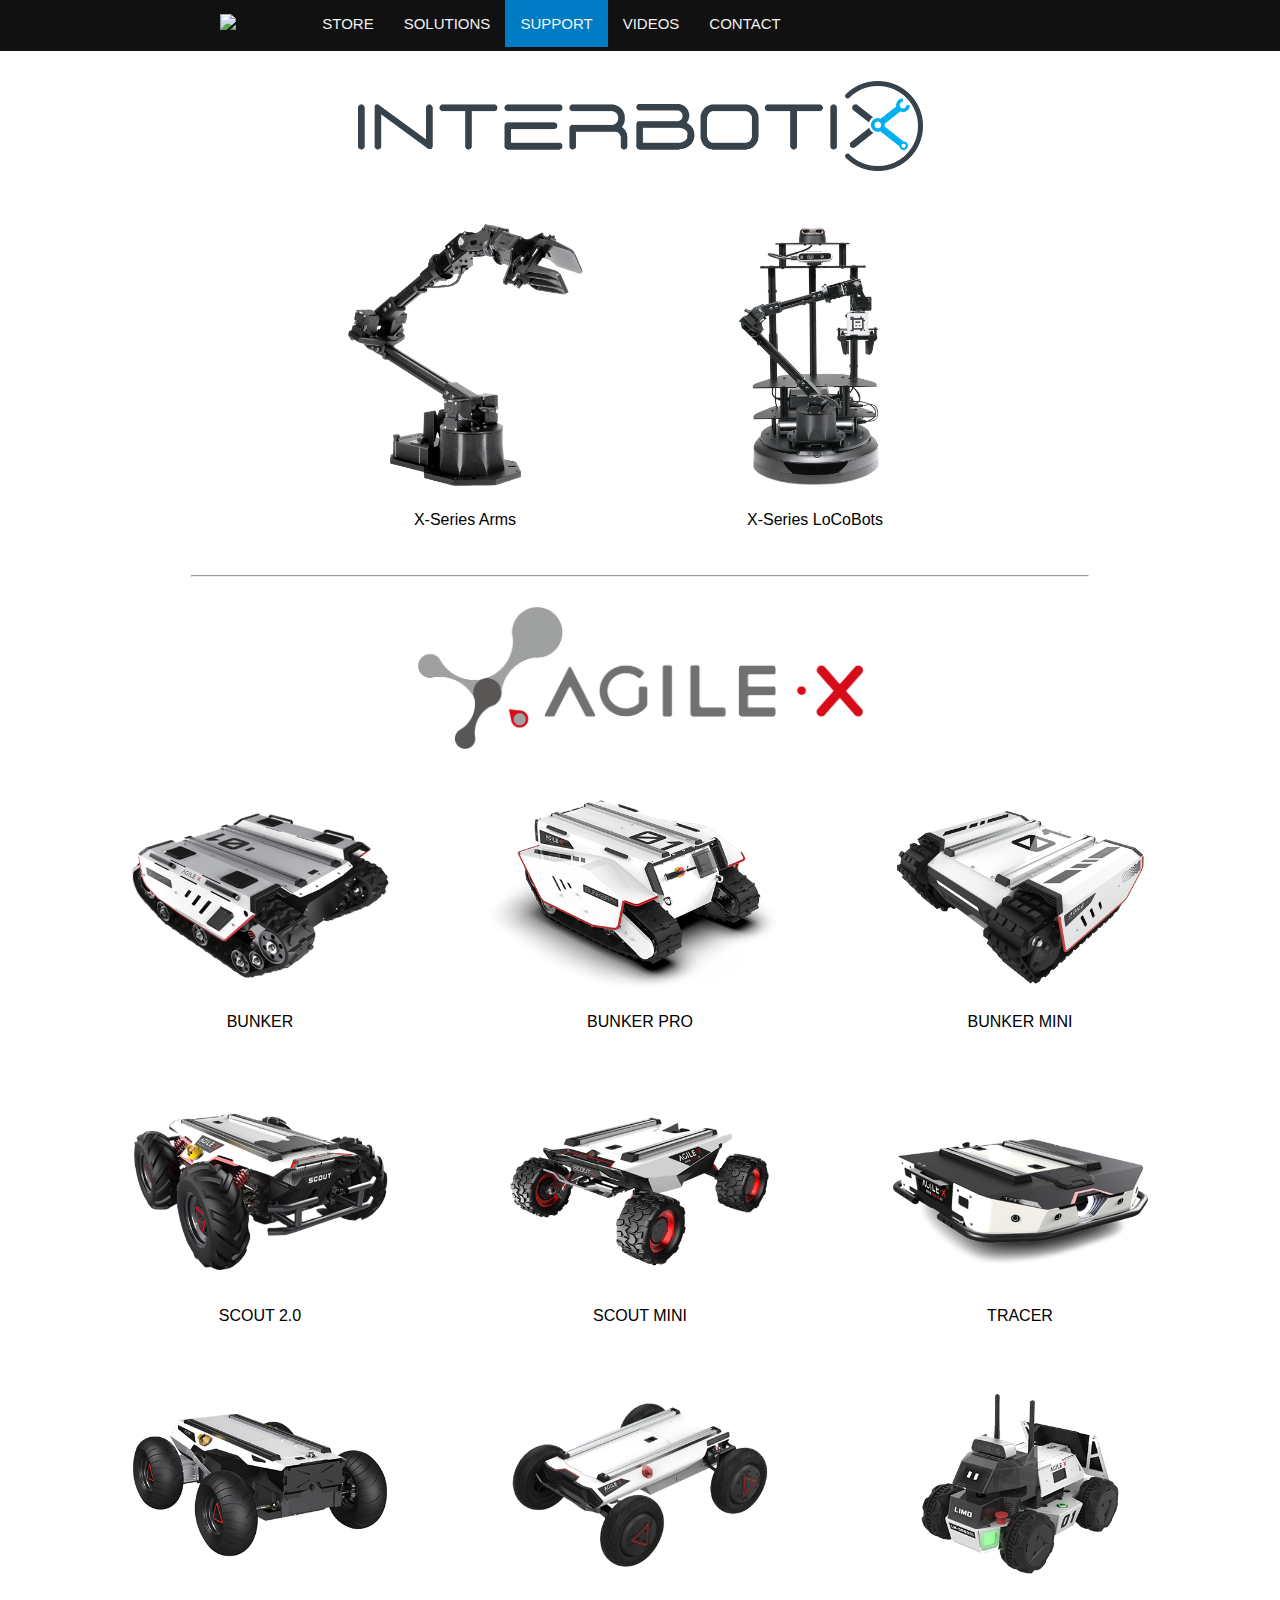
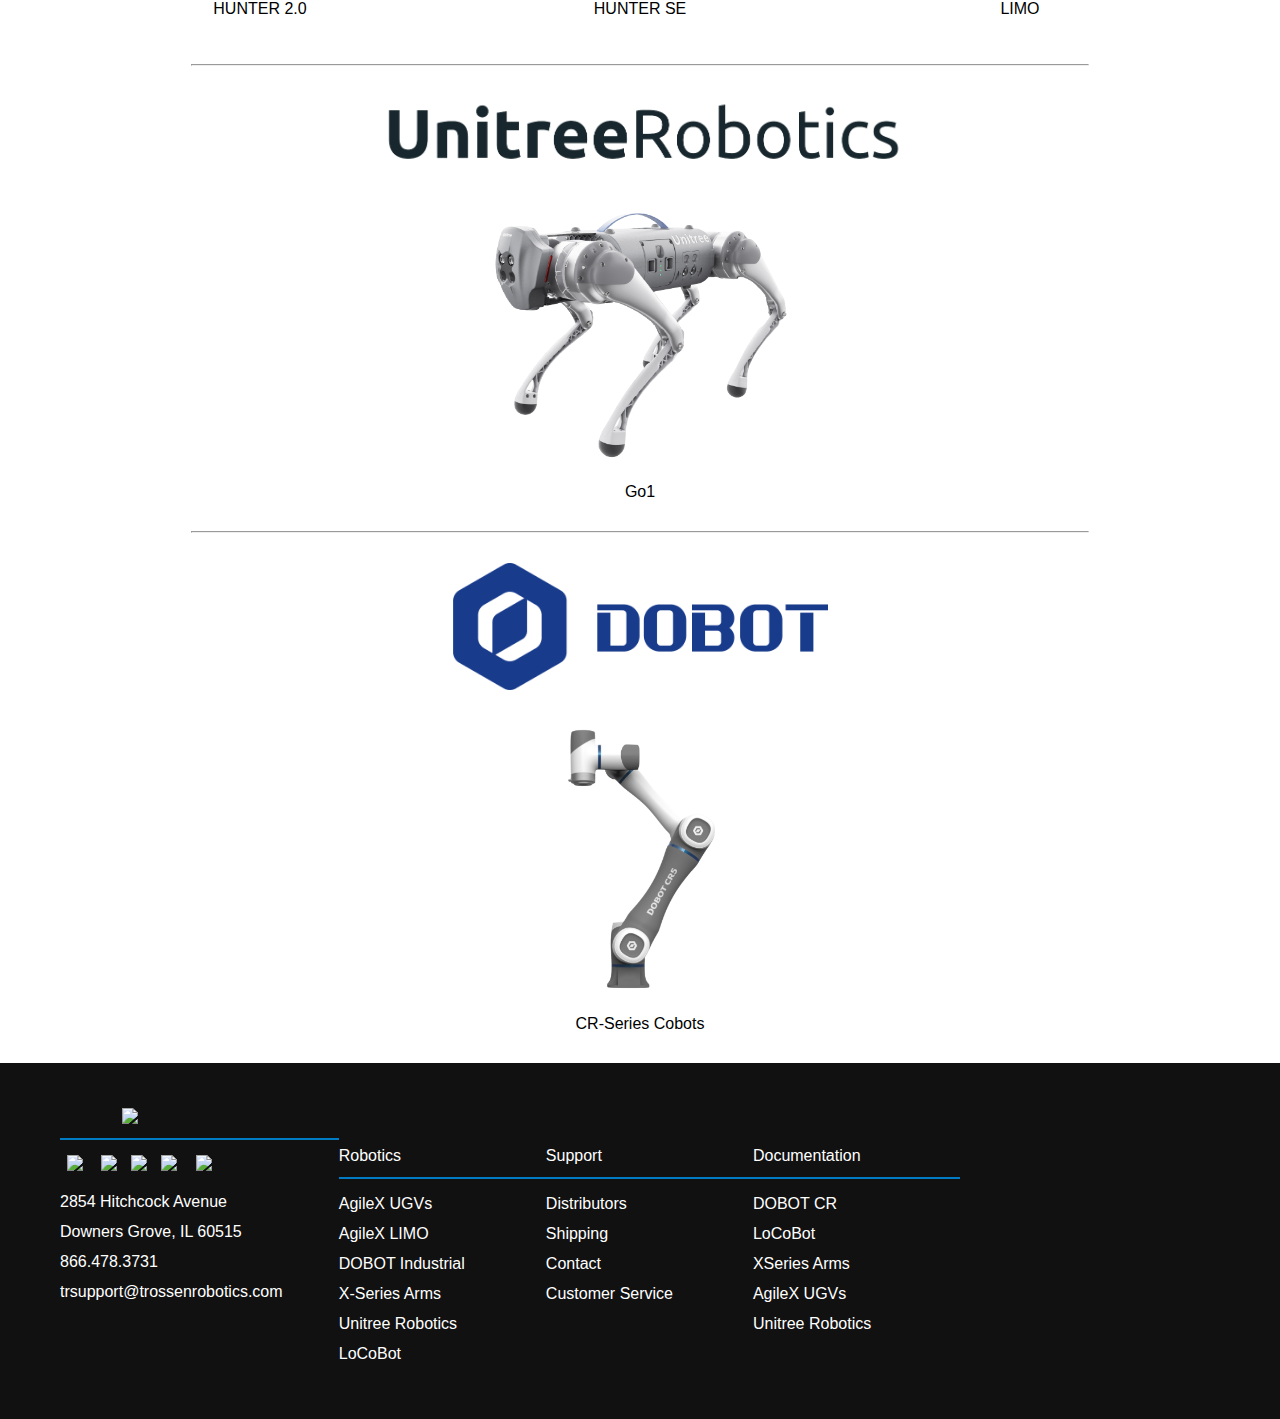
==== docs/index.html @ b8567515 "Fix missing agx platform images" ====
<!DOCTYPE html>
<html class="writer-html5" lang="en">

<head>
    <meta charset="utf-8" />
    <meta name="viewport" content="width=device-width, initial-scale=1.0" />
    <title>Trossen Robotics Documentation</title>
    <link rel="stylesheet" href="_static/tr_style.css" type="text/css" />
    <link rel="shortcut icon" href="_static/favicon.ico"/>
</head>

<body>
    <!--SUPPORT PAGE-->
    <div class="container">

        <!--Navigation-->
        <nav id="navbar" data-spy="affix">
            <div class="nav-flex">
                <a href="https://www.trossenrobotics.com" style="background-color: transparent;">
                    <img src="https://www.trossenrobotics.com/Shared/Logo/new_logo-footer-box1.png" id="logo-img-toggle"
                        class="nav-logo-img" data-image="0">
                </a>
                <a class="filler1"></a>
                <a class="filler2"></a>
                <ul id="mynavbar" class="navbar">
                    <a href="https://www.trossenrobotics.com" class="test-hide" style="background-color: transparent;">
                        <img src="https://www.trossenrobotics.com/Shared/Logo/new_logo-footer-box1.png"
                            id="logo-img-toggle" class="nav-logo-img2" data-image="0">
                    </a>

                    <ul class="dropdown">
                        <button onclick="btn_store(); btn_solution_close()" class="dropbtn">
                            <a>STORE</a>
                        </button>
                        <li id="myDropdown-s" class="dropdown-content">
                            <a href="https://www.trossenrobotics.com/robotic-arms/ros-research-arms.aspx">Arms - ROS Research Arms</a>
                            <a href="https://www.trossenrobotics.com/robotic-arms/industrial-cobot.aspx">Arms - Industrial & Cobot Arms</a>
                            <a href="https://www.trossenrobotics.com/robotic-arms/cobot-end-effectors.aspx">Arms - Industrial End-Effectors</a>
                            <a href="https://www.trossenrobotics.com/ros-rovers-turtlebot.aspx">UGVs / Rovers</a>
                            <a href="https://www.trossenrobotics.com/Quadruped-Robot-Hexapod-Robot-Kits.aspx">Quadrupeds</a>
                            <a href="https://www.trossenrobotics.com/c/robot-turrets.aspx">Pan & Tilt</a>
                            <a href="https://www.trossenrobotics.com/robot-servos">Servos</a>
                            <a href="https://www.trossenrobotics.com/robot-parts.aspx">Accessories</a>
                        </li>
                    </ul>

                    <ul class="dropdown">
                        <button onclick="btn_solution(); btn_store_close()" class="dropbtn">
                            <a>SOLUTIONS</a>
                        </button>
                        <li id="myDropdown-s2" class="dropdown-content">
                            <a href="https://www.trossenrobotics.com/xseries-arms-overview">ROS Robot Arms</a>
                            <a href="https://www.trossenrobotics.com/AgileX-Overview">Outdoor UGVs</a>
                            <a href="https://www.trossenrobotics.com/locobot-overview.aspx">ROS Mobile Manipulator / Rover</a>
                            <a href="https://www.trossenrobotics.com/limo-overview.aspx">Indoor Autonomous Driving</a>
                            <a href="https://www.trossenrobotics.com/Dobot-CR-Overview">Industrial Cobot Arms</a>
                            <a href="https://www.trossenrobotics.com/unitree-overview">Quadrupeds</a>
                        </li>
                    </ul>

                    <a href="https://docs.trossenrobotics.com/" class="active">SUPPORT</a>
                    <a href="https://www.trossenrobotics.com/videos-overview.aspx">VIDEOS</a>
                    <a href="https://www.trossenrobotics.com/contact.aspx">CONTACT</a>
                    <a href="javascript:void(0);" class="icon" onclick="collapse(); collapse_store(); collapse_solutions()">&#9776;</a>
                </ul>
                <a class="filler3"></a>
            </div>
        </nav>

        <!--Interbotix-->
        <div class="interbotix">
            <div class="interbotix-box1">
                <figure class="interbotix">
                    <a href="#interbotix-platforms">
                        <img src="_static/_images/interbotix.png" class="interbotix-logo-img" id="interbotix-platforms">
                    </a>
                </figure>
            </div>

            <div class="interbotix-box2">
                <figure>
                    <a href="https://docs.trossenrobotics.com/interbotix_xsarms_docs/" class="docs-link"
                        target="_blank">
                        <img src="_static/_images/interbotix_xsarms.png" class="interbotix-link-img"
                            alt="Link to Interbotix X-Series Arms documentation">
                    </a>

                    <p>X-Series Arms</p>
                </figure>

                <figure>
                    <a href="https://docs.trossenrobotics.com/interbotix_xslocobots_docs" class="docs-link"
                        target="_blank">
                        <img src="_static/_images/interbotix_xslocobots.png" class="interbotix-link-img"
                            alt="Link to Interbotix X-Series LoCoBots documentation">
                    </a>

                    <p>X-Series LoCoBots</p>
                </figure>
            </div>
        </div>

        <hr>

        <!--AgileX-->
        <div class="agilex">
            <div class="agilex-box1">
                <figure class="agilex">
                    <a href="#agilex-platforms">
                        <img src="_static/_images/agilex.png" class="agilex-logo-img" id="agilex-platforms">
                    </a>
                </figure>
            </div>

            <div class="agilex-box2">
                <figure>
                    <a href="https://docs.trossenrobotics.com/agilex_bunker_docs" class="docs-link" target="_blank">
                        <img src="_static/_images/agilex_bunker.png"
                            class="agilex-link-img" alt="Link to AgileX BUNKER documentation">
                    </a>

                    <p>BUNKER</p>
                </figure>

                <figure>
                    <a href="https://docs.trossenrobotics.com/agilex_bunker_pro_docs" class="docs-link" target="_blank">
                        <img src="_static/_images/agilex_bunker_pro.png"
                            class="agilex-link-img" alt="Link to AgileX BUNKER PRO documentation">
                    </a>

                    <p>BUNKER PRO</p>
                </figure>

                <figure>
                    <a href="https://docs.trossenrobotics.com/agilex_bunker_mini_docs" class="docs-link"
                        target="_blank">
                        <img src="_static/_images/agilex_bunker_mini.png"
                            class="agilex-link-img" alt="Link to AgileX BUNKER MINI documentation">
                    </a>

                    <p>BUNKER MINI</p>
                </figure>
            </div>

            <div class="agilex-box3">
                <figure id="tablet-edit3">
                    <a href="https://docs.trossenrobotics.com/agilex_scout_20_docs" class="docs-link" target="_blank">
                        <img src="_static/_images/agilex_scout_20.png"
                            class="agilex-link-img" alt="AgileX SCOUT 2.0">
                    </a>

                    <p>SCOUT 2.0</p>
                </figure>

                <figure>
                    <a href="https://docs.trossenrobotics.com/agilex_scout_mini_docs" class="docs-link" target="_blank">
                        <img src="_static/_images/agilex_scout_mini.png"
                            class="agilex-link-img" alt="Link to AgileX SCOUT MINI documentation">
                    </a>

                    <p>SCOUT MINI</p>
                </figure>

                <figure>
                    <a href="https://docs.trossenrobotics.com/agilex_tracer_docs" class="docs-link" target="_blank">
                        <img src="_static/_images/agilex_tracer.png"
                            class="agilex-link-img" alt="Link to AgileX TRACER documentation">
                    </a>

                    <p>TRACER</p>
                </figure>
            </div>

            <div class="agilex-box4">
                <figure>
                    <a href="https://docs.trossenrobotics.com/agilex_hunter_20_docs" class="docs-link" target="_blank">
                        <img src="_static/_images/agilex_hunter_20.png"
                            class="agilex-link-img" alt="AgileX HUNTER 2.0">
                    </a>

                    <p>HUNTER 2.0</p>
                </figure>

                <figure>
                    <a href="https://docs.trossenrobotics.com/agilex_hunter_se_docs" class="docs-link" target="_blank">
                        <img src="_static/_images/agilex_hunter_se.png"
                            class="agilex-link-img" alt="Link to AgileX HUNTER SE documentation">
                    </a>

                    <p>HUNTER SE</p>
                </figure>

                <figure id="tablet-edits7">
                    <a href="https://docs.trossenrobotics.com/agilex_limo_docs" class="docs-link" target="_blank">
                        <img src="_static/_images/agilex_limo.png"
                            class="agilex-link-img" alt="Link to AgileX LIMO documentation">
                    </a>

                    <p>LIMO</p>
                </figure>
            </div>

            <!--Tablet - Mobile-->
            <div class="tablet-box2">
                <figure>
                    <a href="https://docs.trossenrobotics.com/agilex_bunker_docs" class="docs-link" target="_blank">
                        <img src="_static/_images/agilex_bunker.png"
                            class="agilex-link-img" alt="Link to AgileX BUNKER documentation">
                    </a>

                    <p>BUNKER</p>
                </figure>

                <figure>
                    <a href="https://docs.trossenrobotics.com/agilex_bunker_pro_docs" class="docs-link" target="_blank">
                        <img src="_static/_images/agilex_bunker_pro.png"
                            class="agilex-link-img" alt="Link to AgileX BUNKER PRO documentation">
                    </a>

                    <p>BUNKER PRO</p>
                </figure>
            </div>

            <div class="tablet-box3">
                <figure>
                    <a href="https://docs.trossenrobotics.com/agilex_bunker_mini_docs" class="docs-link"
                        target="_blank">
                        <img src="_static/_images/agilex_bunker_mini.png"
                            class="agilex-link-img" alt="Link to AgileX BUNKER MINI documentation">
                    </a>

                    <p>BUNKER MINI</p>
                </figure>

                <figure id="tablet-edit3">
                    <a href="https://docs.trossenrobotics.com/agilex_scout_20_docs" class="docs-link" target="_blank">
                        <img src="_static/_images/agilex_scout_20.png"
                            class="agilex-link-img" alt="AgileX SCOUT 2.0">
                    </a>

                    <p>SCOUT 2.0</p>
                </figure>
            </div>

            <div class="tablet-box4">
                <figure>
                    <a href="https://docs.trossenrobotics.com/agilex_scout_mini_docs" class="docs-link" target="_blank">
                        <img src="_static/_images/agilex_scout_mini.png"
                            class="agilex-link-img" alt="Link to AgileX SCOUT MINI documentation">
                    </a>

                    <p>SCOUT MINI</p>
                </figure>

                <figure>
                    <a href="https://docs.trossenrobotics.com/agilex_tracer_docs" class="docs-link" target="_blank">
                        <img src="_static/_images/agilex_tracer.png"
                            class="agilex-link-img" alt="Link to AgileX TRACER documentation">
                    </a>

                    <p>TRACER</p>
                </figure>
            </div>

            <div class="tablet-box5">
                <figure>
                    <a href="https://docs.trossenrobotics.com/agilex_hunter_20_docs" class="docs-link" target="_blank">
                        <img src="_static/_images/agilex_hunter_20.png"
                            class="agilex-link-img" alt="AgileX HUNTER 2.0">
                    </a>

                    <p>HUNTER 2.0</p>
                </figure>

                <figure>
                    <a href="https://docs.trossenrobotics.com/agilex_hunter_se_docs" class="docs-link" target="_blank">
                        <img src="_static/_images/agilex_hunter_se.png"
                            class="agilex-link-img" alt="Link to AgileX HUNTER SE documentation">
                    </a>

                    <p>HUNTER SE</p>
                </figure>
            </div>

            <div class="tablet-box6">
                <figure id="tablet-edits7">
                    <a href="https://docs.trossenrobotics.com/agilex_limo_docs" class="docs-link" target="_blank">
                        <img src="_static/_images/agilex_limo.png"
                            class="agilex-link-img" alt="Link to AgileX LIMO documentation">
                    </a>

                    <p>LIMO</p>
                </figure>
            </div>
        </div>

        <hr>

        <!--Unitree Robotics-->
        <div class="unitree">
            <div class="unitree-box1">
                <figure class="unitree">
                    <a href="#unitree-platforms">
                        <img src="_static/_images/unitree.png" class="unitree-logo-img" id="unitree-platforms">
                    </a>
                </figure>
            </div>

            <div class="unitree-box2">
                <figure class="unitree-img">
                    <a href="https://docs.trossenrobotics.com/unitree_go1_docs" class="docs-link" target="_blank">
                        <img src="_static/_images/unitree_go1.png" class="unitree-link-img" alt="Unitree Go1">
                    </a>

                    <p>Go1</p>
                </figure>
            </div>
        </div>

        <hr>

        <!--DOBOT-->
        <div class="dobot">
            <div class="dobot-box1">
                <figure class="dobot">
                    <a href="#dobot-platforms">
                        <img src="_static/_images/dobot.png" class="dobot-logo-img" id="dobot-platforms">
                    </a>
                </figure>
            </div>

            <div class="dobot-box2">
                <figure class="dobot-img">
                    <a href="https://docs.trossenrobotics.com/dobot_cr_cobots_docs" class="docs-link" target="_blank">
                        <img src="_static/_images/dobot_cr_cobots.png" class="dobot-link-img"
                            alt="Link to Dobot CR-Series Cobots documentation">
                    </a>

                    <p>CR-Series Cobots</p>
                </figure>

            </div>
        </div>

    </div>

    <!--Footer-->
    <footer>
        <!--Box1-->
        <div class="footer-flex-container">
            <div class="footer-flex-tablet-container1">
                <div class="footer-box1">
                    <figure class="footer-logo-container">
                        <a href="https://www.trossenrobotics.com">
                            <img src="https://www.trossenrobotics.com/Shared/Logo/new_logo-footer-box1.png"
                                class="footer-logo-img" data-image="0" style="width: 100%">
                        </a>
                    </figure>

                    <div class="footer-section1-line"></div>

                    <div class="footer-social-flex">
                        <div style="display: flex;">
                            <figure class="footer-social-icon1">
                                <a href="https://www.linkedin.com/company/trossen-robotics/" target="_blank"
                                    rel="noopener noreferrer">
                                    <img src="https://www.trossenrobotics.com/Shared/Social%20Media%20Icons/linkedin-white.png"
                                        class="footer-social-img1" data-image="0">
                                </a>
                            </figure>

                            <figure class="footer-social2-icon1">
                                <img src="https://www.trossenrobotics.com/Shared/Social%20Media%20Icons/linkedin-blue.png"
                                    class="footer-social-img1-2" data-image="0">
                            </figure>
                        </div>

                        <div style="display: flex;">
                            <figure class="footer-social-icon2">
                                <a href="https://instagram.com/trossenrobotics?utm_medium=copy_link" target="_blank"
                                    rel="noopener noreferrer">
                                    <img src="https://www.trossenrobotics.com/Shared/Social%20Media%20Icons/instagram-white.png"
                                        class="footer-social-img2" data-image="0">
                                </a>
                            </figure>

                            <figure class="footer-social2-icon2">
                                <img src="https://www.trossenrobotics.com/Shared/Social%20Media%20Icons/instagram-blue.png"
                                    class="footer-social-img2-2" data-image="0">
                            </figure>
                        </div>

                        <div style="display: flex;">
                            <figure class="footer-social-icon3">
                                <a href="https://www.facebook.com/Trossen-Robotics-100167362497523/" target="_blank"
                                    rel="noopener noreferrer">
                                    <img src="https://www.trossenrobotics.com/Shared/Social%20Media%20Icons/facebook-white.png"
                                        class="footer-social-img3" data-image="0">
                                </a>
                            </figure>

                            <figure class="footer-social2-icon3">
                                <img src="https://www.trossenrobotics.com/Shared/Social%20Media%20Icons/facebook-blue.png"
                                    class="footer-social-img3-2" data-image="0">
                            </figure>
                        </div>

                        <div style="display: flex;">
                            <figure class="footer-social-icon4">
                                <a href="https://www.youtube.com/c/InterbotixTrossenRobotics" target="_blank"
                                    rel="noopener noreferrer">
                                    <img src="https://www.trossenrobotics.com/Shared/Social%20Media%20Icons/youtube-white.png"
                                        class="footer-social-img4" data-image="0">
                                </a>
                            </figure>

                            <figure class="footer-social2-icon4">
                                <img src="https://www.trossenrobotics.com/Shared/Social%20Media%20Icons/youtube-blue.png"
                                    class="footer-social-img4-2" data-image="0">
                            </figure>
                        </div>

                        <div style="display: flex;">
                            <figure class="footer-social-icon5">
                                <a href="https://github.com/interbotix" target="_blank" rel="noopener noreferrer">
                                    <img src="https://www.trossenrobotics.com/Shared/Social%20Media%20Icons/github-white.png"
                                        class="footer-social-img5" data-image="0">
                                </a>
                            </figure>

                            <figure class="footer-social2-icon5">
                                <img src="https://www.trossenrobotics.com/Shared/Social%20Media%20Icons/github-blue.png"
                                    class="footer-social-img5-2" data-image="0">
                            </figure>
                        </div>
                    </div>

                    <ul id="footer-menu1">
                        <li>
                            <p>2854 Hitchcock Avenue</p>
                        </li>

                        <li>
                            <p>Downers Grove, IL 60515</p>
                        </li>

                        <li style="margin-top: 2px; margin-bottom: 12px;"><a href="tel:866-478-3731"
                                class="footer-tablet-link">866.478.3731</a></li>

                        <li style="margin-bottom: 5px;"><a href="mailto:trsupport@trossenrobotics.com"
                                class="footer-tablet-link">trsupport@trossenrobotics.com</a></li>
                    </ul>
                </div>

                <!--Box2-->
                <div class="footer-box2">
                    <p class="footer-box2-title">Robotics</p>

                    <div class="footer-section2-line"></div>

                    <ul id="footer-menu2">
                        <li><a href="https://www.trossenrobotics.com/AgileX-Overview" class="footer-tablet-link"
                                target="_blank" rel="noopener noreferrer">AgileX UGVs</a></li>

                        <li><a href="https://www.trossenrobotics.com/limo-overview.aspx" class="footer-tablet-link"
                                target="_blank" rel="noopener noreferrer">AgileX LIMO</a></li>

                        <li><a href="https://www.trossenrobotics.com/Dobot-Overview" class="footer-tablet-link"
                                target="_blank" rel="noopener noreferrer">DOBOT Industrial</a></li>

                        <li><a href="https://www.trossenrobotics.com/xseries-arms-overview" class="footer-tablet-link"
                                target="_blank" rel="noopener noreferrer">X-Series Arms</a></li>

                        <li><a href="https://www.trossenrobotics.com/unitree-overview" class="footer-tablet-link"
                                target="_blank" rel="noopener noreferrer">Unitree Robotics</a></li>

                        <li><a href="https://www.trossenrobotics.com/locobot-overview.aspx" class="footer-tablet-link"
                                target="_blank" rel="noopener noreferrer">LoCoBot</a></li>
                    </ul>
                </div>
            </div>

            <!--Box3-->
            <div class="footer-flex-tablet-container2">
                <div class="footer-box3">
                    <p class="footer-box3-title">Support</p>

                    <div class="footer-section3-line"></div>

                    <ul id="footer-menu3">
                        <li><a href="https://www.trossenrobotics.com/interbotix-distributors" class="footer-tablet-link"
                                target="_blank" rel="noopener noreferrer">Distributors</a></li>

                        <li><a href="https://www.trossenrobotics.com/shipping" class="footer-tablet-link"
                                target="_blank" rel="noopener noreferrer">Shipping</a></li>

                        <li><a href="https://www.trossenrobotics.com/contact.aspx" class="footer-tablet-link"
                                target="_blank" rel="noopener noreferrer">Contact</a></li>

                        <li><a href="https://www.trossenrobotics.com/customerservice" class="footer-tablet-link"
                                target="_blank" rel="noopener noreferrer">Customer Service</a></li>
                    </ul>
                </div>

                <!--Box4-->
                <div class="footer-box4">
                    <p class="footer-box4-title">Documentation</p>

                    <div class="footer-section4-line"></div>

                    <ul id="footer-menu4">
                        <li><a href="https://docs.trossenrobotics.com/dobot_cr_cobots_docs/" class="footer-tablet-link"
                                target="_blank" rel="noopener noreferrer">DOBOT CR</a></li>

                        <li><a href="https://docs.trossenrobotics.com/interbotix_xslocobots_docs/"
                                class="footer-tablet-link" target="_blank" rel="noopener noreferrer">LoCoBot</a></li>

                        <li><a href="https://docs.trossenrobotics.com/interbotix_xsarms_docs/"
                                class="footer-tablet-link" target="_blank" rel="noopener noreferrer">XSeries Arms</a>
                        </li>

                        <!--<li><a href="https://www.trossenrobotics.com/customerservice" class="footer-tablet-link" target="_blank" rel="noopener noreferrer">Customer Service</a></li>-->

                        <li><a href="https://docs.trossenrobotics.com/#agilex-platforms" class="footer-tablet-link" target="_blank" rel="noopener noreferrer">AgileX UGVs</a>
                        </li>

                        <!--<li><a href="https://learn.trossenrobotics.com/" class="footer-tablet-link" target="_blank" rel="noopener noreferrer">Legacy Kits</a></li>-->

                        <li><a href="https://docs.trossenrobotics.com/unitree_go1_docs/" class="footer-tablet-link"
                                target="_blank" rel="noopener noreferrer">Unitree Robotics</a>
                        </li>
                    </ul>
                </div>
            </div>
        </div>
    </footer>
</body>

</html>


<!--Navigation Mobile-->
<script>
    // Gives "navbar" the new class of "responsive"
    function collapse() {
        var x = document.getElementById("mynavbar");
        if (x.className === "navbar") {
            x.className += " responsive";
        } else {
            x.className = "navbar";
        }
    }

        // Gives "dropdown-content.show" the new class of "none"
        function collapse_store() {
        var x = document.getElementById("myDropdown-s");
        if (x.className === "dropdown-content.show") {
            x.className += " none";
        } else {
            x.className = "dropdown-content";
        }
    }

        // Gives "dropdown-content.show" the new class of "none"
        function collapse_solutions() {
        var x = document.getElementById("myDropdown-s2");
        if (x.className === "dropdown-content.show") {
            x.className += " none";
        } else {
            x.className = "dropdown-content";
        }
    }

    //Highlight active page
    $(function(){
        $('a').each(function(){
            if ($(this).prop('href') == window.location.href) {
                $(this).addClass('active'); $(this).parents('li').addClass('active');
            }
        });
    });

    // On button click, toggle between hiding and showing the dropdown content
    function btn_store() {
      document.getElementById("myDropdown-s").classList.toggle("show");
    }

    // Gives "myDropdown" the new class of "show"
    function btn_store() {
      var x = document.getElementById("myDropdown-s");
      if (x.className === "dropdown-content") {
        x.className += " show";
      } else {
        x.className = "dropdown-content";
      }
      //Prevents reload on button click
      event.preventDefault();
    }

    // Gives "dropdown-content.show" (already an active class) the new class of "cancel" for solutions
    function btn_solution_close() {
        var x = document.getElementById("myDropdown-s2");
        if (x.className === "dropdown-content.show") {
            x.className += " cancel";
        } else {
            x.className = "dropdown-content";
        }
        //Prevents reload on button click
        event.preventDefault();
    }

    // Close the dropdown menu if the user clicks outside of it
    window.onclick = function(event) {
      if (!event.target.matches('.dropbtn')) {
        var dropdowns = document.getElementsByClassName("dropdown-content");
        var i;
        for (i = 0; i < dropdowns.length; i++) {
          var openDropdown = dropdowns[i];
          if (openDropdown.classList.contains('show')) {
            openDropdown.classList.remove('show');
          }
        }
      }
    }

    // On button click, toggle between hiding and showing the dropdown content
        function btn_solution() {
      document.getElementById("myDropdown-s2").classList.toggle("show");
    }

    // Gives "myDropdown" the new class of "show"
    function btn_solution() {
      var x = document.getElementById("myDropdown-s2");
      if (x.className === "dropdown-content") {
        x.className += " show";
      } else {
        x.className = "dropdown-content";
      }
      //Prevents reload on button click
      event.preventDefault();
    }

    // Gives "dropdown-content.show" (already an active class) the new class of "cancel" for store
    function btn_store_close() {
          var x = document.getElementById("myDropdown-s");
          if (x.className === "dropdown-content.show") {
            x.className += " cancel";
          } else {
            x.className = "dropdown-content";
          }
          //Prevents reload on button click
          event.preventDefault();
        }

    // Close the dropdown menu if the user clicks outside of it
    window.onclick = function(event) {
      if (!event.target.matches('.dropbtn')) {
        var dropdowns = document.getElementsByClassName("dropdown-content");
        var i;
        for (i = 0; i < dropdowns.length; i++) {
          var openDropdown = dropdowns[i];
          if (openDropdown.classList.contains('show')) {
            openDropdown.classList.remove('show');
          }
        }
      }
    }
</script>
---- docs/_static/tr_style.css ----
body {
  margin: 0px;
}

a:visited {
  text-decoration: none;
  color: #2980b9;
}

a {
  text-decoration: none;
  color: #2980b9;
}

/* Gilmer-Regular */
@font-face {
  font-family: 'Gilmer-Regular';
  src: url('gilmer-regular.eot');
  src: url('gilmer-regular.eot?#iefix') format('embedded-opentype'), url('gilmer-regular.woff2') format('woff2'), url('gilmer-regular.woff') format('woff'), url('gilmer-regular.ttf') format('truetype'), url('gilmer-regular.svg#youworkforthem') format('svg');
  font-weight: normal;
  font-style: normal;
}

body,
h1,
h2,
h3,
h4,
h5,
h6,
p,
legend {
  /* font-family: "Gilmer-Regular" !important; */
  font-family: "Helvetica Neue", Helvetica, Arial, sans-serif;
}

/* Secondary Dropdown Menu */
dl, dd {
  margin-top: 0;
  margin-bottom: 0;
  background: #333;
}

dd {
  display: none;
}

/* When I hover on dl, the dd will display */
dl:hover dd {
  display: block;
}

/* Docs table */
div.docs-table {
  text-align: center;
}

div.docs-table table {
  text-align: center;
  width: 100%;
  margin-bottom: 30px;
}

div.docs-table th,
div.docs-table tr {
  padding: 15px;
}

div.docs-table img {
  height: 200px;
  width: auto;
}

div.docs-table p {
  font-weight: 700;
}

div.docs-table img.docs-table-header-img {
  height: 100px;
  width: auto;
  margin-left: auto;
  margin-right: auto;
  margin-bottom: 15px;
}

hr {
  max-width: 70%;
}

/* SUPPORT PAGE */
/* Navigation Menu */
/* Styles Nav */
nav {
  background: #111;
}

/* Sticky Nav */
nav#navbar {
  position: sticky;
  width: 100%;
  top: 0;
}

div.nav-flex {
  display: flex;
  justify-content: center;
}

.navbar a.test-hide {
  display: none;
}

img.nav-logo-img {
  max-width: 138px;
  padding: 14px 16px 13px 16px;
  margin: 0px auto 0px 0px;
}

img.nav-logo-img2 {
  display: none;
  max-width: 138px;
  margin: 0px auto 0px 0px;
}

/* Hides Bullets */
.navbar {
  list-style-type: none;
  padding-left: 0px;
  overflow: hidden;
  margin: 0px;
}

/* Styles Individual "a" Link Within Menu */
/* ISSUE HERE */
.navbar a {
  float: left;
  display: block;
  color: #f2f2f2;
  text-align: center;
  padding: 15px 15px;
  text-decoration: none;
  font-size: 15px;
}

ul#mynavbar {
  margin-top: auto;
  margin-bottom: auto;
}

/* Hides Hamburger Menu */
.navbar .icon {
  display: none;
}

.dropdown {
  float: left;
  overflow: hidden;
  padding-left: 0px;
}

.dropbtn {
  cursor: pointer;
}

/* Button Edits */
.dropdown .dropbtn {
  font-size: 17px;
  border: none;
  outline: none;
  color: white;
  padding: 0px;
  background-color: inherit;
  font-family: inherit;
  margin: 0;
  width: 100%;
}

/* Hides drop down content */
.dropdown-content {
  display: none;
  position: absolute;
  background-color: #f9f9f9;
  min-width: 160px;
  box-shadow: 0px 8px 16px 0px rgba(0, 0, 0, 0.2);
  padding-left: 0px;
  z-index: 1;
}

/* Dropdown with cancel class */
/* This class will activate on button click if current class is applied */
.dropdown-content.cancel {
  display: none;
}

/* Hides menu
.dropdown-content.none {
  display: none;
} */

/* Styles drop down content */
.dropdown-content a {
  float: none;
  background-color: #333;
  padding: 12px 16px;
  text-decoration: none;
  display: block;
  text-align: left;
}

/* Added Hover eff */
.navbar a:hover,
.dropdown:hover .dropbtn {
  color: white;
  background-color: #007cc4;
  transition: all .5s ease-in-out;
}

.dropdown-content a:hover {
  color: white;
  background-color: #007cc4;
}

.active {
  color: white;
  background-color: #007cc4;
}

/*
.sticky {
  position: sticky;
  top: 0;
  width: 100%;
}

.sticky + main {
  padding-top: 60px;
} */

a.filler1 {
  width: 85px;
}

a.filler2 {
  width: 90px;
}

a.filler3 {
  width: 330px;
}

@media screen and (max-width: 1500px) {
  .navbar a {
    font-size: 15px;
  }
}

@media (max-width: 1484px) {
  a.filler1 {
    width: 55px;
  }

  a.filler2 {
    display: none;
  }

  a.filler3 {
    width: 280px;
  }
}

@media screen and (max-width: 1172px) {
  a.filler3 {
    width: 230px;
  }
}

@media screen and (min-width: 981px) {
/* Displays Menu When Hover On ul */
.dropdown:hover .dropdown-content {
  display: block;
}
}

/* Hide menu when it reaches this size */
@media screen and (max-width: 981px) {
  ul#mynavbar {
    width: 100%;
  }

  div.nav-flex {
    display: block;
  }

  .navbar a:not(:first-child),
  .dropdown .dropbtn {
    display: none;
  }

  /* Icon */
  .navbar a.icon {
    font-size: 40px;
    float: right;
    display: block;
    width: 45px;
    height: 45px;
    padding: 0px 8px 10px 8px;
    margin: 14px 15px;
  }

  /* Effects When icon is active */
  .navbar.responsive {
    position: relative;
  }

  .navbar.responsive .icon {
    position: absolute;
    right: 0;
    top: 0;
  }

  .navbar.responsive a {
    float: none;
    display: block;
    text-align: left;
  }

  .navbar.responsive a.icon {
    text-align: center;
  }

  .navbar.responsive .dropdown {
    float: none;
  }

  .dropdown-content.show {
    display: block
  }

  .navbar.responsive .dropdown-content {
    position: relative;
  }

  .navbar.responsive .dropdown .dropbtn {
    display: block;
    width: 100%;
    text-align: left;
  }

  .navbar a.test-hide {
    display: block;
  }

  img.nav-logo-img {
    display: none;
  }

  img.nav-logo-img2 {
    display: block;
  }
}

/* Interbotix */
figure.interbotix {
  margin: 30px;
}

figure {
  text-align: center;
}

img.interbotix-logo-img {
  width: 100%;
  max-width: 565px;
}

div.interbotix-box2 {
  display: flex;
  justify-content: center;
  margin-bottom: 14px;
}

img.interbotix-link-img {
  width: 100%;
  max-width: 270px;
}

/* TABLET */
@media only screen and (max-width: 981px) {
figure {
    margin-left: 30px;
    margin-right: 30px;
  }
}

/* MOBILE  */
@media only screen and (max-width: 500px) {
  img.interbotix-logo-img {
    max-width: 370px;
  }
  }

/* AgileX */
figure.agilex {
  margin: 30px;
}

img.agilex-logo-img {
  width: 100%;
  max-width: 445px;
}

div.agilex-box2 {
  display: flex;
  justify-content: center;
  margin-bottom: 14px;
}

div.agilex-box3 {
  display: flex;
  justify-content: center;
  margin-bottom: 14px;
}

div.agilex-box4 {
  display: flex;
  justify-content: center;
  margin-bottom: 14px;
}

img.agilex-link-img {
  width: 100%;
  max-width: 300px;
}

div.tablet-box2,
div.tablet-box3,
div.tablet-box4,
div.tablet-box5,
div.tablet-box6 {
  display: none;
}

/* TABLET */
@media only screen and (max-width: 981px) {
  div.agilex-box2,
  div.agilex-box3,
  div.agilex-box4 {
    display: none;
  }

  div.tablet-box6 {
    margin-bottom: 14px;
  }

  div.tablet-box2,
  div.tablet-box3,
  div.tablet-box4,
  div.tablet-box5,
  div.tablet-box6 {
    display: flex;
    justify-content: center;
  }
}

/* MOBILE */
@media only screen and (max-width: 500px) {
  figure#tablet-edits7 {
    max-width: 240px;
  }

  img.agilex-logo-img {
    max-width: 340px;
  }
}

/* Unitree Robotics */
figure.unitree {
  margin: 30px;
}

img.unitree-logo-img {
  width: 100%;
  max-width: 565px;
}

div.unitree-box2 {
  margin-bottom: 30px;
}

img.unitree-link-img {
  width: 100%;
  max-width: 300px;
}

/* TABLET */
@media only screen and (max-width: 981px) {
  figure.unitree-img {
    margin: auto;
  }
}

/* MOBILE */
@media only screen and (max-width: 500px) {
  figure.unitree-img {
    max-width: 225px;
  }

  img.unitree-logo-img {
    max-width: 380px;
  }
}

/* DOBOT */
figure.dobot {
  margin: 30px;
}

img.dobot-logo-img {
  width: 100%;
  max-width: 375px;
}

div.dobot-box2 {
  margin-bottom: 30px;
}

img.dobot-link-img {
  width: 100%;
  max-width: 270px;
}

/* TABLET */
@media only screen and (max-width: 981px) {
  figure.dobot-img {
    margin: auto;
  }
}

/* MOBILE */
@media only screen and (max-width: 500px) {
  figure.dobot-img {
    max-width: 230px;
  }

  img.dobot-logo-img {
    max-width: 340px;
  }
}

/* FOOTER */
/* Box1 */
div.footer-flex-container {
  display: flex;
  justify-content: center;
  background: #111;
  padding: 40px 320px 40px 60px;
}

div.footer-box1 {
  width: 350px;
}

img.footer-logo-img {
  max-width: 140px;
  margin: 0px auto 0px 0px;
}

figure.footer-logo-container {
  max-width: 140px;
  margin: 5px auto 0px 0px;
}

div.footer-section1-line {
  height: 2px;
  background: #007cc4;
  margin: 10px 0px 15px 0px;
}

div.footer-social-flex {
  display: flex;
}

figure.footer-social-icon1 {
  width: 30px;
  height: 30px;
  margin: 0px 4px 0px 0px;
  z-index: 2;
}

figure.footer-social-icon1:hover {
  cursor: pointer;
  opacity: 0%;
}

figure.footer-social2-icon1 {
  width: 30px;
  margin: 0px 4px 0px 0px;
  position: absolute;
  z-index: 1;
}

img.footer-social-img1 {
  width: 30px;
}

img.footer-social-img1-2 {
  width: 30px;
}

figure.footer-social-icon2 {
  width: 30px;
  height: 30px;
  margin: 0px 0px 0px 0px;
  z-index: 2;
}

figure.footer-social-icon2:hover {
  cursor: pointer;
  opacity: 0%;
}

figure.footer-social2-icon2 {
  width: 30px;
  margin: 0px 4px 0px 0px;
  position: absolute;
  z-index: 1;
}

img.footer-social-img2 {
  width: 30px;
}

img.footer-social-img2-2 {
  width: 30px;
}

figure.footer-social-icon3 {
  width: 30px;
  height: 30px;
  margin: 0px 0px 0px 0px;
  z-index: 2;
}

figure.footer-social-icon3:hover {
  cursor: pointer;
  opacity: 0%;
}

figure.footer-social2-icon3 {
  width: 30px;
  margin: 0px 4px 0px 0px;
  position: absolute;
  z-index: 1;
}

img.footer-social-img3 {
  width: 30px;
}

img.footer-social-img3-2 {
  width: 30px;
}

figure.footer-social-icon4 {
  width: 30px;
  height: 30px;
  margin: 0px 5px 0px 0px;
  z-index: 2;
}

figure.footer-social-icon4:hover {
  cursor: pointer;
  opacity: 0%;
}

figure.footer-social2-icon4 {
  width: 30px;
  margin: 0px 4px 0px 0px;
  position: absolute;
  z-index: 1;
}

img.footer-social-img4 {
  width: 30px;
}

img.footer-social-img4-2 {
  width: 30px;
}

figure.footer-social-icon5 {
  width: 30px;
  height: 30px;
  margin: 0px 4px 0px 0px;
  z-index: 2;
}

figure.footer-social-icon5:hover {
  cursor: pointer;
  opacity: 0%;
}

figure.footer-social2-icon5 {
  width: 30px;
  margin: 0px 4px 0px 0px;
  position: absolute;
  z-index: 1;
}

figure.footer-social2-icon5:hover {
  display: block;
}

img.footer-social-img5 {
  width: 30px;
}

img.footer-social-img5-2 {
  width: 30px;
}

ul#footer-menu1 {
  margin: 8px 0px 8px 0px;
  padding: 0px;
}

ul#footer-menu1 li {
  list-style: none;
  margin-bottom: 12px;
}

ul#footer-menu1 li p {
  color: white;
  margin-top: 0px;
  margin-bottom: 0px;
}

ul#footer-menu1 li a {
  color: white;
}

ul#footer-menu1 li a:hover {
  color: #007cc4;
}

/* Box2 */
div.footer-box2 {
  width: 260px;
}

p.footer-box2-title {
  color: white;
  margin: 44.5px 0px 12px 0px;
}

div.footer-section2-line {
  height: 2px;
  background: #007cc4;
  margin: 5px 0px 15px 0px;
}

ul#footer-menu2 {
  padding-left: 0px;
}

ul#footer-menu2 li {
  list-style: none;
  margin-bottom: 12px;
}

ul#footer-menu2 li a {
  color: white;
}

ul#footer-menu2 li a:hover {
  color: #007cc4;
}

/* Box3 */
div.footer-box3 {
  width: 260px;
}

p.footer-box3-title {
  color: white;
  margin: 44.5px 0px 12px 0px;
}

div.footer-section3-line {
  height: 2px;
  background: #007cc4;
  margin: 5px 0px 15px 0px;
}

ul#footer-menu3 {
  padding-left: 0px;
}

ul#footer-menu3 li {
  list-style: none;
  margin-bottom: 12px;
}

ul#footer-menu3 li a {
  color: white;
}

ul#footer-menu3 li a:hover {
  color: #007cc4;
}

/* Box4 */
div.footer-box4 {
  width: 260px;
}

p.footer-box4-title {
  color: white;
  margin: 44.5px 0px 12px 0px;
}

div.footer-section4-line {
  height: 2px;
  background: #007cc4;
  margin: 5px 0px 15px 0px;
}

ul#footer-menu4 {
  padding-left: 0px;
}

ul#footer-menu4 li {
  list-style: none;
  margin-bottom: 12px;
}

ul#footer-menu4 li a {
  color: white;
}

ul#footer-menu4 li a:hover {
  color: #007cc4;
}

div.footer-flex-tablet-container1 {
  display: contents;
}

div.footer-flex-tablet-container2 {
  display: contents;
}

ul li a.footer-tablet-link {
  padding-left: 0px;
}

input#footer-submit-button-input.formEmailButton.btn.btn-default {
  background: #007cc4;
  color: #ffffff;
  border: #007cc4;
}

input#footer-submit-button-input.formEmailButton.btn.btn-default:hover {
  background: #ffffff;
  color: #007cc4;
  border: #ffffff;
}

/* TEMPLATE ISSUE FIX */
.newsletter-form {
  display: flex;
  align-items: stretch;
  justify-content: center;
  padding: 0 0px;
}

.newsletter-input {
  width: 370px;
  margin-right: 0px;
}

.newsletter-input input {
  width: 100%;
  font-size: 14px;
  padding: 11px 10px;
  border-radius: 3px;
  color: #999;
}

.newsletter-button input {
  width: 100%;
  height: 100%;
  border-radius: 0;
  background: var(--color-bright) !important;
  font-size: 14px;
  text-transform: uppercase;
  text-align: center;
  color: #fff;
  transition: all .5s ease-in-out;
}

.LayoutBottom input[type="text"],
.LayoutBottom input[type="password"],
.LayoutBottom input[type="email"],
.LayoutBottom select,
.LayoutBottom textarea {
  background: white;
  border: none;
  box-shadow: none;
  color: #999;
}

/* TABLET */
@media only screen and (max-width: 981px) {
  div.footer-flex-container {
    display: block;
    padding: 40px 0px;
  }

  div.footer-flex-tablet-container1 {
    display: flex;
    justify-content: space-around;
  }

  div.footer-flex-tablet-container2 {
    display: flex;
    justify-content: space-around;
  }

  div.footer-box1 {
    width: 300px;
  }

  div.footer-box2 {
    width: 300px;
  }

  div.footer-box3 {
    width: 300px;
  }

  div.footer-box4 {
    width: 300px;
  }

  div.footer-box5 {
    width: 300px;
  }

  ul li a.footer-tablet-link {
    padding-left: 0px;
  }
}

/* MOBILE */
@media only screen and (max-width: 736px) {
  div.footer-flex-container {
    display: block;
    padding: 40px 30px 40px 30px;
  }

  div.footer-flex-tablet-container1 {
    display: block;
  }

  div.footer-flex-tablet-container2 {
    display: block;
  }
}

/* MOBILE TEMPLATE ISSUE FIX */
@media only screen and (max-width: 768px) {
  ul#footer-menu1 {
    text-align: left;
  }

  p.footer-box2-title {
    text-align: left;
  }

  ul#footer-menu2 {
    text-align: left;
  }

  p.footer-box3-title {
    text-align: left;
  }

  ul#footer-menu3 {
    text-align: left;
  }

  p.footer-box4-title {
    text-align: left;
  }

  ul#footer-menu4 {
    text-align: left;
  }

  p.footer-box5-title {
    text-align: left;
  }
}
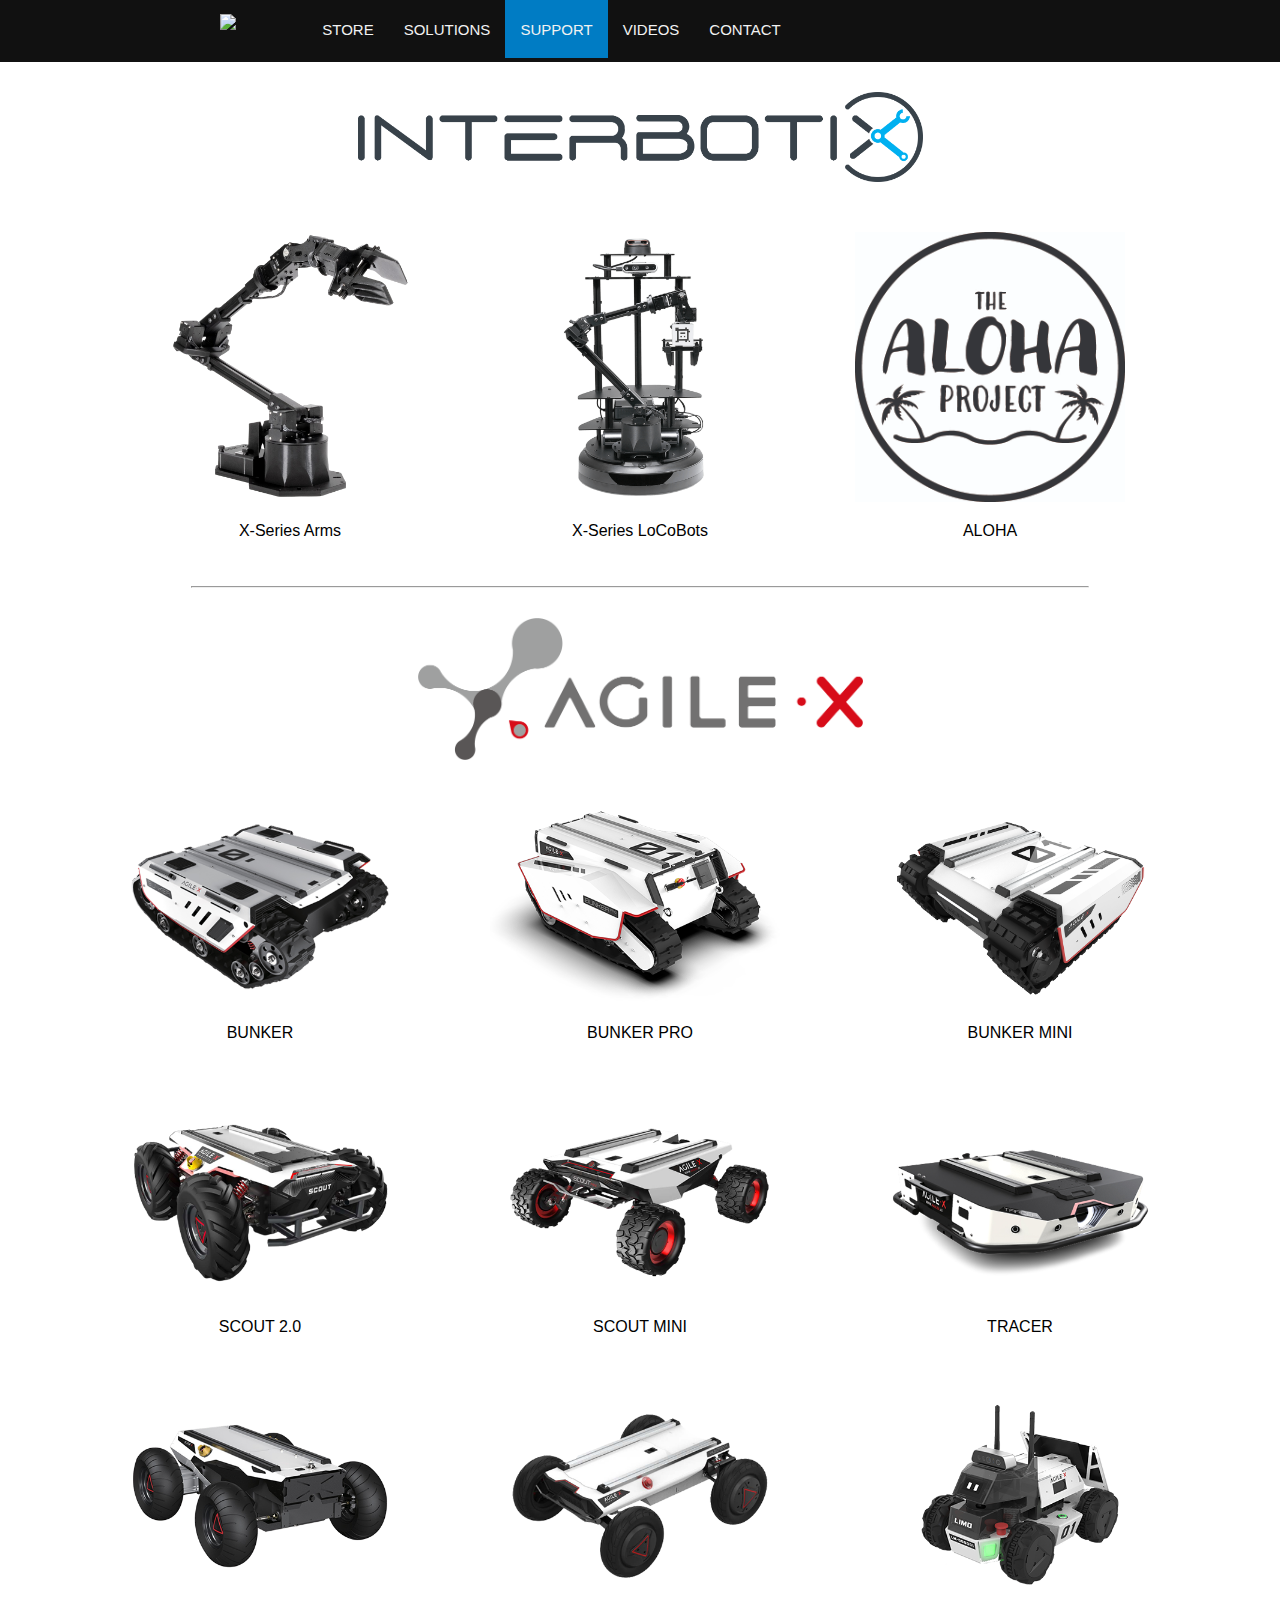
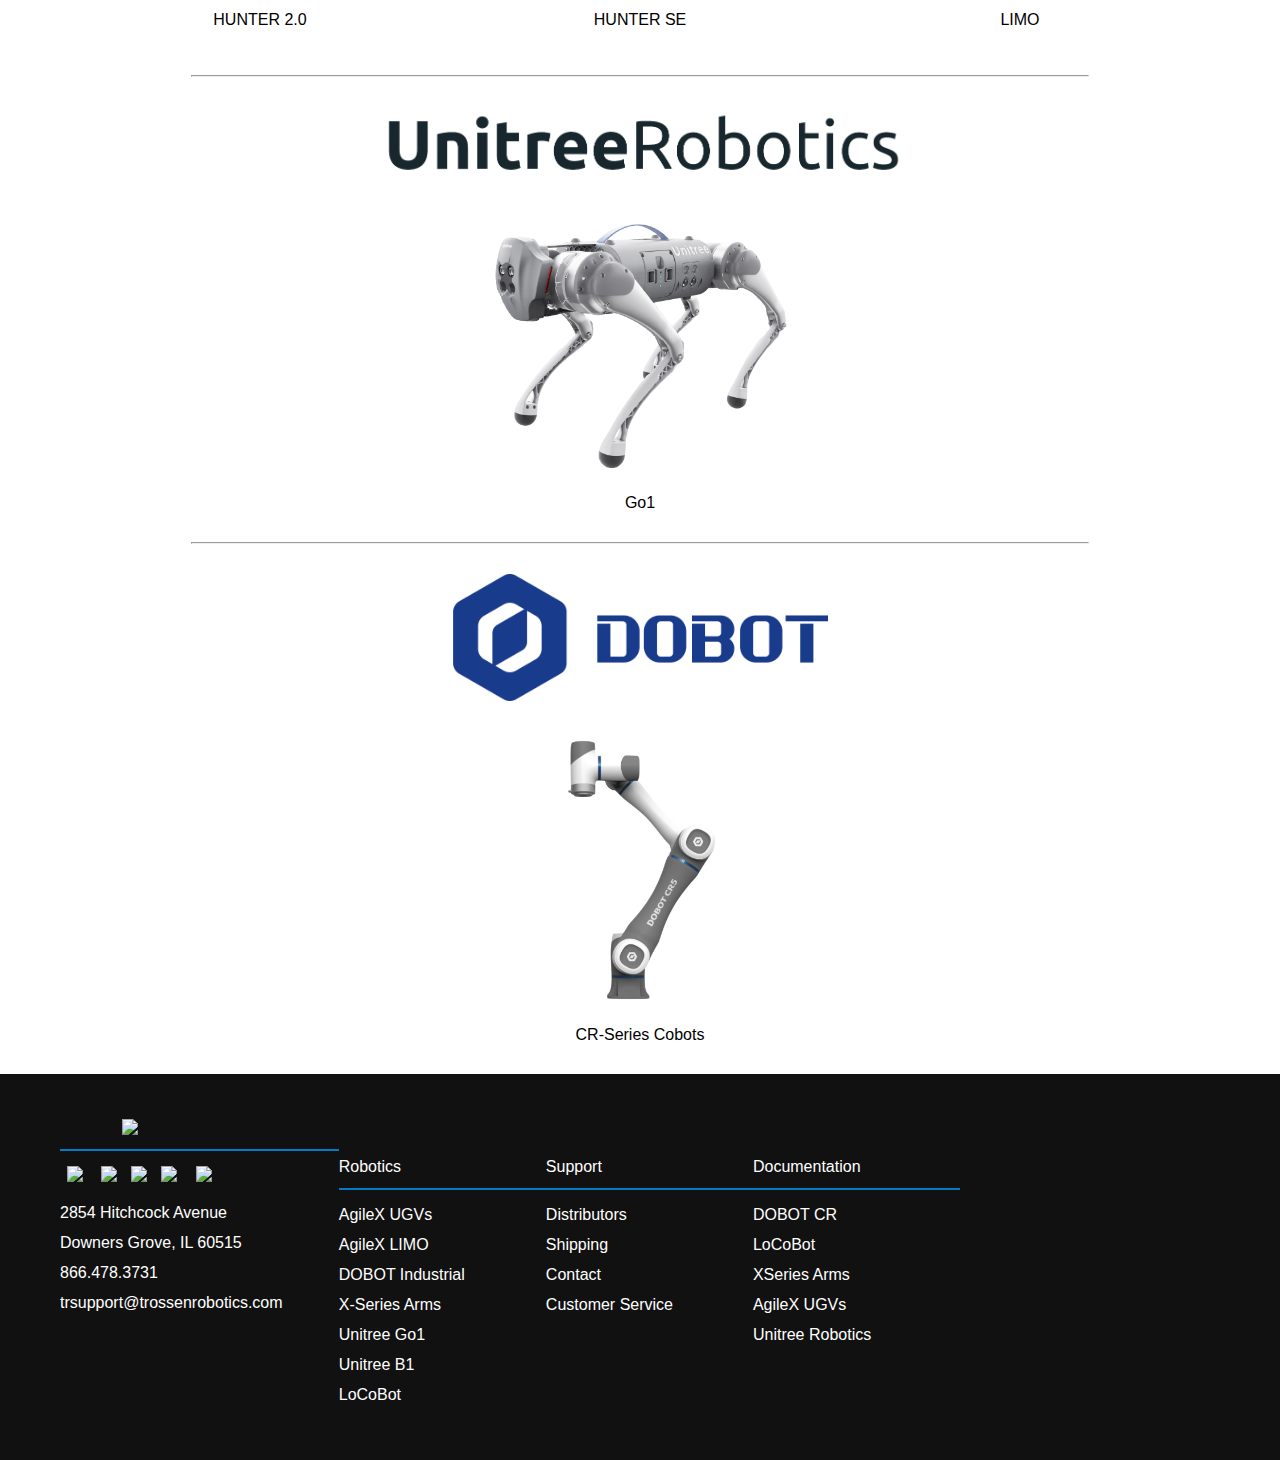
==== commit f49ed8e8: "Add ALOHA" ====
--- a/docs/index.html
+++ b/docs/index.html
@@ -54,7 +54,8 @@
                             <a href="https://www.trossenrobotics.com/locobot-overview.aspx">ROS Mobile Manipulator / Rover</a>
                             <a href="https://www.trossenrobotics.com/limo-overview.aspx">Indoor Autonomous Driving</a>
                             <a href="https://www.trossenrobotics.com/Dobot-CR-Overview">Industrial Cobot Arms</a>
-                            <a href="https://www.trossenrobotics.com/unitree-overview">Quadrupeds</a>
+                            <a href="https://www.trossenrobotics.com/unitree-overview">Research Quadruped</a>
+                            <a href="https://www.trossenrobotics.com/b1-overview.aspx">Industrial Quadruped</a>
                         </li>
                     </ul>
 
@@ -96,6 +97,16 @@
                     </a>
 
                     <p>X-Series LoCoBots</p>
+                </figure>
+
+                <figure>
+                    <a href="https://docs.trossenrobotics.com/aloha_docs" class="docs-link"
+                        target="_blank">
+                        <img src="_static/_images/interbotix_aloha.jpg" class="interbotix-link-img"
+                            alt="Link to Interbotix ALOHA documentation">
+                    </a>
+
+                    <p>ALOHA</p>
                 </figure>
             </div>
         </div>
@@ -471,8 +482,13 @@
                         <li><a href="https://www.trossenrobotics.com/xseries-arms-overview" class="footer-tablet-link"
                                 target="_blank" rel="noopener noreferrer">X-Series Arms</a></li>
 
+
                         <li><a href="https://www.trossenrobotics.com/unitree-overview" class="footer-tablet-link"
-                                target="_blank" rel="noopener noreferrer">Unitree Robotics</a></li>
+                                target="_blank" rel="noopener noreferrer">Unitree Go1</a></li>
+
+                        <li><a href="https://www.trossenrobotics.com/b1-overview.aspx" class="footer-tablet-link"
+                                target="_blank" rel="noopener noreferrer">Unitree B1</a></li>
+
 
                         <li><a href="https://www.trossenrobotics.com/locobot-overview.aspx" class="footer-tablet-link"
                                 target="_blank" rel="noopener noreferrer">LoCoBot</a></li>
--- a/docs/_static/tr_style.css
+++ b/docs/_static/tr_style.css
@@ -137,7 +137,7 @@
   display: block;
   color: #f2f2f2;
   text-align: center;
-  padding: 15px 15px;
+  padding: 20.5px 15px;
   text-decoration: none;
   font-size: 15px;
 }
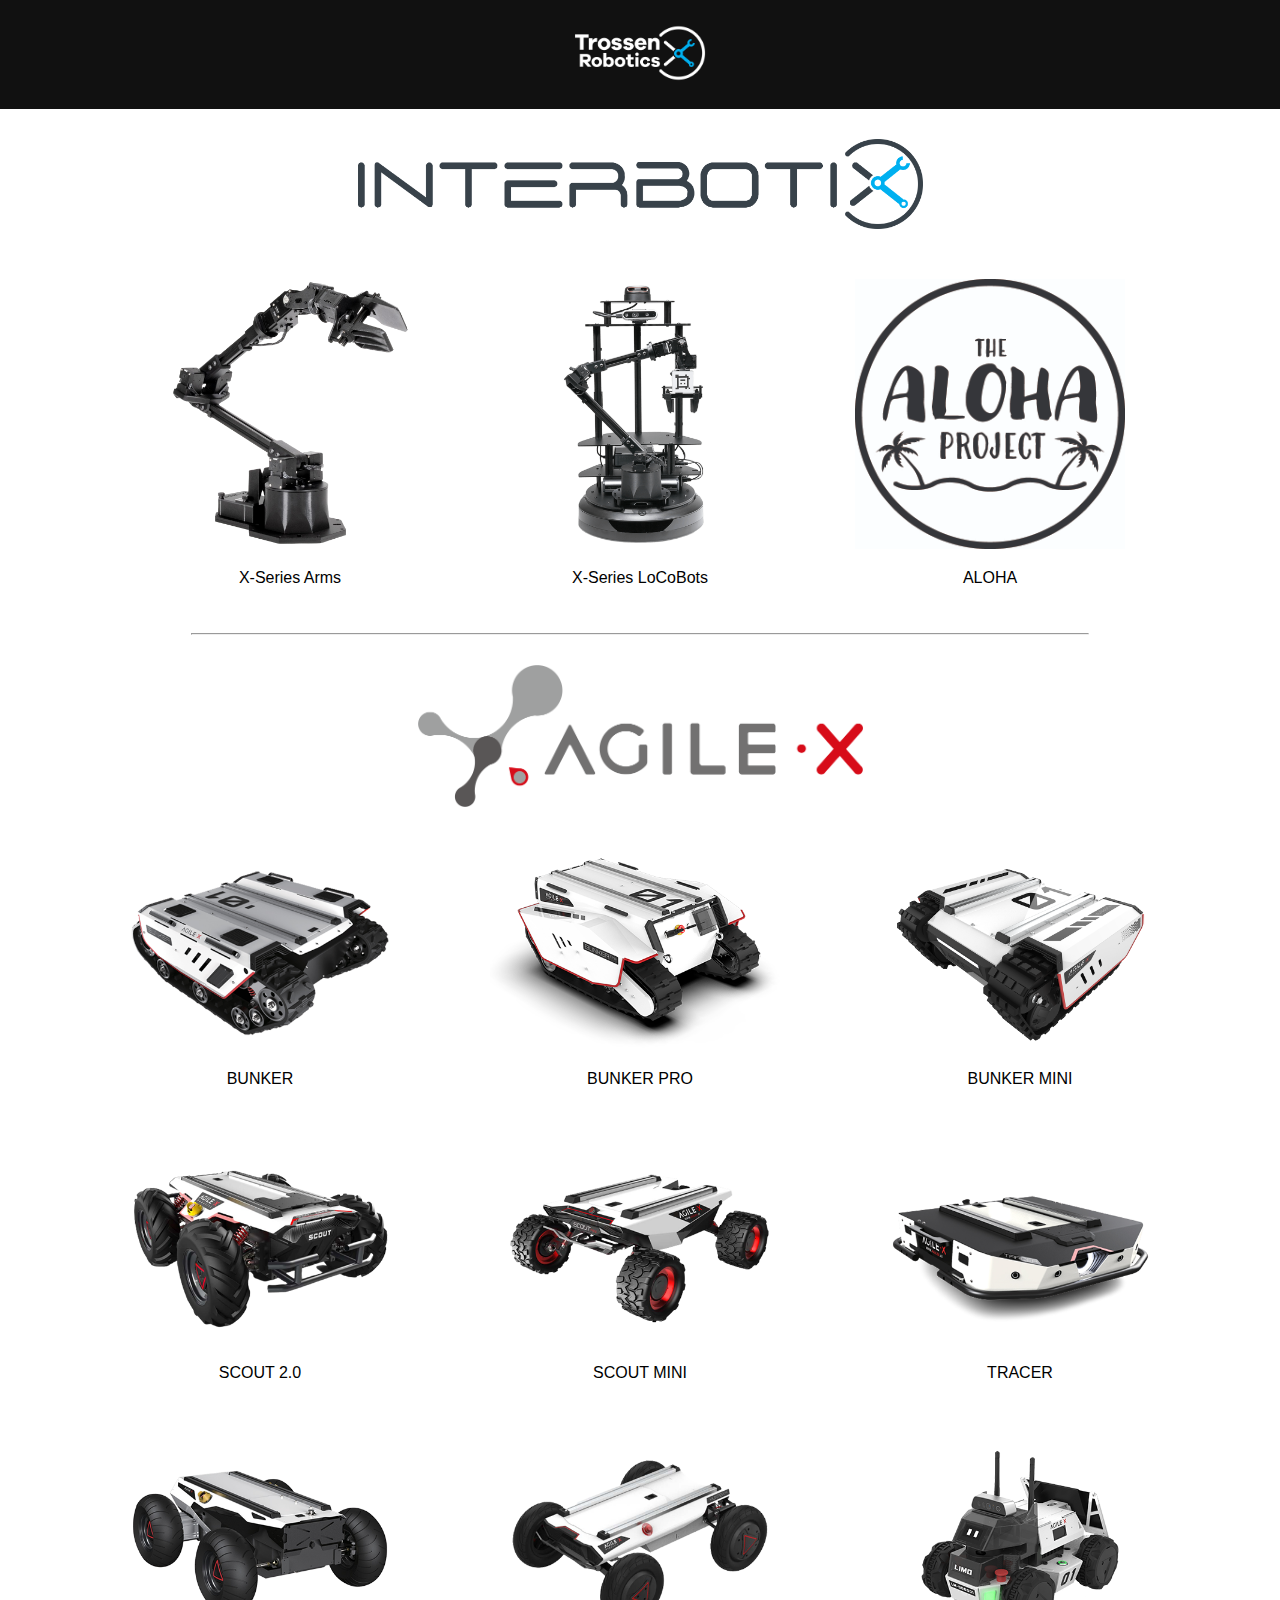
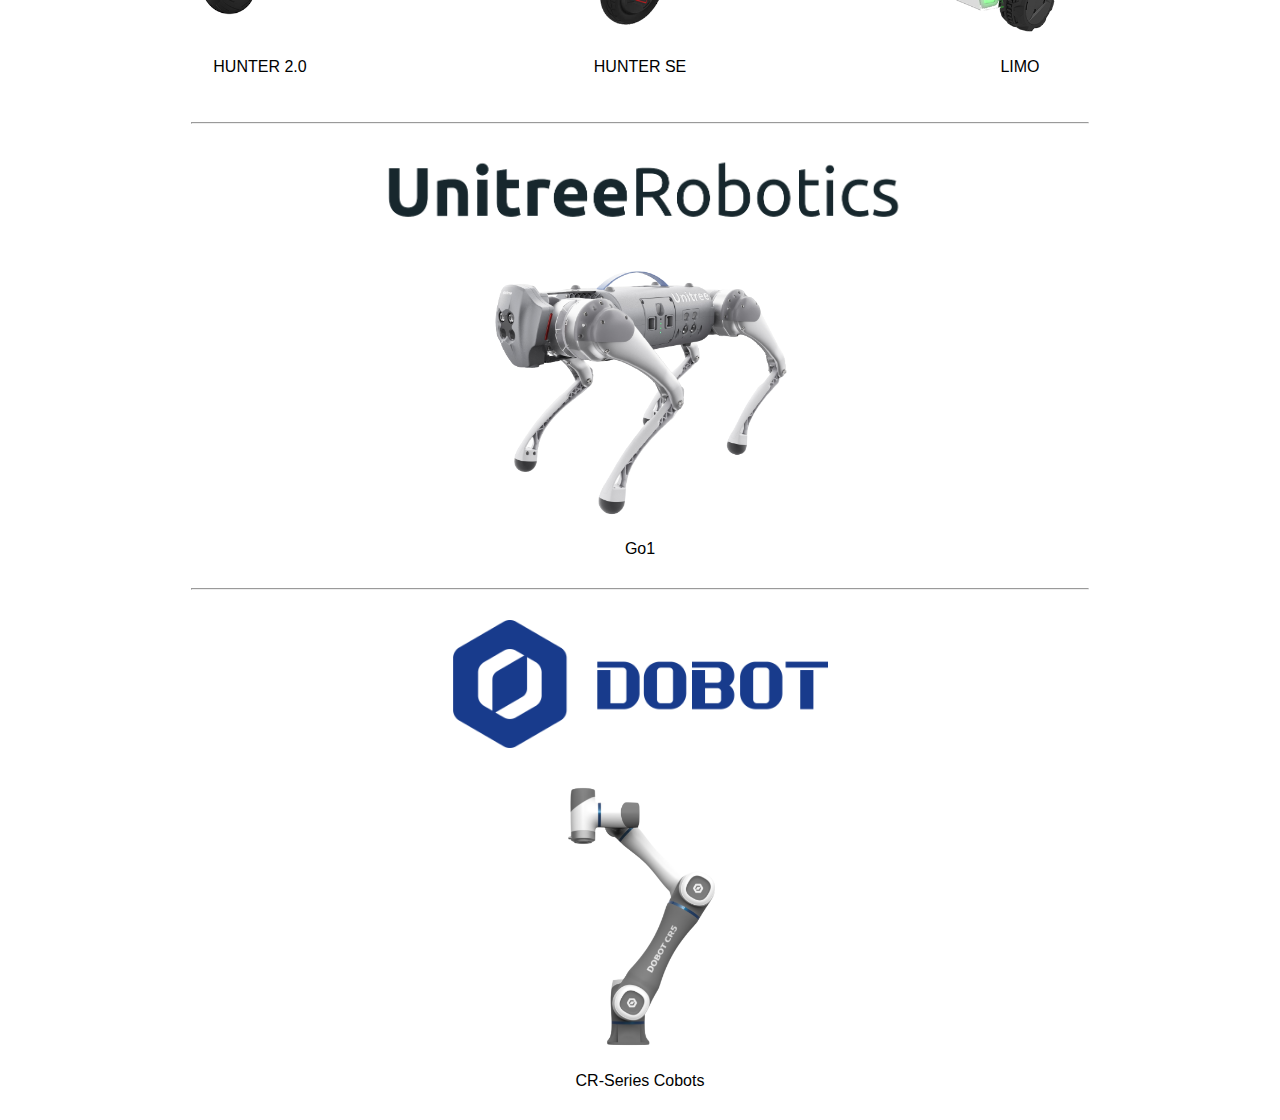
==== commit 95db4d37: "Clean up broken header, footer" ====
--- a/docs/index.html
+++ b/docs/index.html
@@ -17,54 +17,9 @@
         <nav id="navbar" data-spy="affix">
             <div class="nav-flex">
                 <a href="https://www.trossenrobotics.com" style="background-color: transparent;">
-                    <img src="https://www.trossenrobotics.com/Shared/Logo/new_logo-footer-box1.png" id="logo-img-toggle"
+                    <img src="_static/_images/trossenrobotics.png" id="logo-img-toggle"
                         class="nav-logo-img" data-image="0">
                 </a>
-                <a class="filler1"></a>
-                <a class="filler2"></a>
-                <ul id="mynavbar" class="navbar">
-                    <a href="https://www.trossenrobotics.com" class="test-hide" style="background-color: transparent;">
-                        <img src="https://www.trossenrobotics.com/Shared/Logo/new_logo-footer-box1.png"
-                            id="logo-img-toggle" class="nav-logo-img2" data-image="0">
-                    </a>
-
-                    <ul class="dropdown">
-                        <button onclick="btn_store(); btn_solution_close()" class="dropbtn">
-                            <a>STORE</a>
-                        </button>
-                        <li id="myDropdown-s" class="dropdown-content">
-                            <a href="https://www.trossenrobotics.com/robotic-arms/ros-research-arms.aspx">Arms - ROS Research Arms</a>
-                            <a href="https://www.trossenrobotics.com/robotic-arms/industrial-cobot.aspx">Arms - Industrial & Cobot Arms</a>
-                            <a href="https://www.trossenrobotics.com/robotic-arms/cobot-end-effectors.aspx">Arms - Industrial End-Effectors</a>
-                            <a href="https://www.trossenrobotics.com/ros-rovers-turtlebot.aspx">UGVs / Rovers</a>
-                            <a href="https://www.trossenrobotics.com/Quadruped-Robot-Hexapod-Robot-Kits.aspx">Quadrupeds</a>
-                            <a href="https://www.trossenrobotics.com/c/robot-turrets.aspx">Pan & Tilt</a>
-                            <a href="https://www.trossenrobotics.com/robot-servos">Servos</a>
-                            <a href="https://www.trossenrobotics.com/robot-parts.aspx">Accessories</a>
-                        </li>
-                    </ul>
-
-                    <ul class="dropdown">
-                        <button onclick="btn_solution(); btn_store_close()" class="dropbtn">
-                            <a>SOLUTIONS</a>
-                        </button>
-                        <li id="myDropdown-s2" class="dropdown-content">
-                            <a href="https://www.trossenrobotics.com/xseries-arms-overview">ROS Robot Arms</a>
-                            <a href="https://www.trossenrobotics.com/AgileX-Overview">Outdoor UGVs</a>
-                            <a href="https://www.trossenrobotics.com/locobot-overview.aspx">ROS Mobile Manipulator / Rover</a>
-                            <a href="https://www.trossenrobotics.com/limo-overview.aspx">Indoor Autonomous Driving</a>
-                            <a href="https://www.trossenrobotics.com/Dobot-CR-Overview">Industrial Cobot Arms</a>
-                            <a href="https://www.trossenrobotics.com/unitree-overview">Research Quadruped</a>
-                            <a href="https://www.trossenrobotics.com/b1-overview.aspx">Industrial Quadruped</a>
-                        </li>
-                    </ul>
-
-                    <a href="https://docs.trossenrobotics.com/" class="active">SUPPORT</a>
-                    <a href="https://www.trossenrobotics.com/videos-overview.aspx">VIDEOS</a>
-                    <a href="https://www.trossenrobotics.com/contact.aspx">CONTACT</a>
-                    <a href="javascript:void(0);" class="icon" onclick="collapse(); collapse_store(); collapse_solutions()">&#9776;</a>
-                </ul>
-                <a class="filler3"></a>
             </div>
         </nav>
 
@@ -355,201 +310,6 @@
 
     </div>
 
-    <!--Footer-->
-    <footer>
-        <!--Box1-->
-        <div class="footer-flex-container">
-            <div class="footer-flex-tablet-container1">
-                <div class="footer-box1">
-                    <figure class="footer-logo-container">
-                        <a href="https://www.trossenrobotics.com">
-                            <img src="https://www.trossenrobotics.com/Shared/Logo/new_logo-footer-box1.png"
-                                class="footer-logo-img" data-image="0" style="width: 100%">
-                        </a>
-                    </figure>
-
-                    <div class="footer-section1-line"></div>
-
-                    <div class="footer-social-flex">
-                        <div style="display: flex;">
-                            <figure class="footer-social-icon1">
-                                <a href="https://www.linkedin.com/company/trossen-robotics/" target="_blank"
-                                    rel="noopener noreferrer">
-                                    <img src="https://www.trossenrobotics.com/Shared/Social%20Media%20Icons/linkedin-white.png"
-                                        class="footer-social-img1" data-image="0">
-                                </a>
-                            </figure>
-
-                            <figure class="footer-social2-icon1">
-                                <img src="https://www.trossenrobotics.com/Shared/Social%20Media%20Icons/linkedin-blue.png"
-                                    class="footer-social-img1-2" data-image="0">
-                            </figure>
-                        </div>
-
-                        <div style="display: flex;">
-                            <figure class="footer-social-icon2">
-                                <a href="https://instagram.com/trossenrobotics?utm_medium=copy_link" target="_blank"
-                                    rel="noopener noreferrer">
-                                    <img src="https://www.trossenrobotics.com/Shared/Social%20Media%20Icons/instagram-white.png"
-                                        class="footer-social-img2" data-image="0">
-                                </a>
-                            </figure>
-
-                            <figure class="footer-social2-icon2">
-                                <img src="https://www.trossenrobotics.com/Shared/Social%20Media%20Icons/instagram-blue.png"
-                                    class="footer-social-img2-2" data-image="0">
-                            </figure>
-                        </div>
-
-                        <div style="display: flex;">
-                            <figure class="footer-social-icon3">
-                                <a href="https://www.facebook.com/Trossen-Robotics-100167362497523/" target="_blank"
-                                    rel="noopener noreferrer">
-                                    <img src="https://www.trossenrobotics.com/Shared/Social%20Media%20Icons/facebook-white.png"
-                                        class="footer-social-img3" data-image="0">
-                                </a>
-                            </figure>
-
-                            <figure class="footer-social2-icon3">
-                                <img src="https://www.trossenrobotics.com/Shared/Social%20Media%20Icons/facebook-blue.png"
-                                    class="footer-social-img3-2" data-image="0">
-                            </figure>
-                        </div>
-
-                        <div style="display: flex;">
-                            <figure class="footer-social-icon4">
-                                <a href="https://www.youtube.com/c/InterbotixTrossenRobotics" target="_blank"
-                                    rel="noopener noreferrer">
-                                    <img src="https://www.trossenrobotics.com/Shared/Social%20Media%20Icons/youtube-white.png"
-                                        class="footer-social-img4" data-image="0">
-                                </a>
-                            </figure>
-
-                            <figure class="footer-social2-icon4">
-                                <img src="https://www.trossenrobotics.com/Shared/Social%20Media%20Icons/youtube-blue.png"
-                                    class="footer-social-img4-2" data-image="0">
-                            </figure>
-                        </div>
-
-                        <div style="display: flex;">
-                            <figure class="footer-social-icon5">
-                                <a href="https://github.com/interbotix" target="_blank" rel="noopener noreferrer">
-                                    <img src="https://www.trossenrobotics.com/Shared/Social%20Media%20Icons/github-white.png"
-                                        class="footer-social-img5" data-image="0">
-                                </a>
-                            </figure>
-
-                            <figure class="footer-social2-icon5">
-                                <img src="https://www.trossenrobotics.com/Shared/Social%20Media%20Icons/github-blue.png"
-                                    class="footer-social-img5-2" data-image="0">
-                            </figure>
-                        </div>
-                    </div>
-
-                    <ul id="footer-menu1">
-                        <li>
-                            <p>2854 Hitchcock Avenue</p>
-                        </li>
-
-                        <li>
-                            <p>Downers Grove, IL 60515</p>
-                        </li>
-
-                        <li style="margin-top: 2px; margin-bottom: 12px;"><a href="tel:866-478-3731"
-                                class="footer-tablet-link">866.478.3731</a></li>
-
-                        <li style="margin-bottom: 5px;"><a href="mailto:trsupport@trossenrobotics.com"
-                                class="footer-tablet-link">trsupport@trossenrobotics.com</a></li>
-                    </ul>
-                </div>
-
-                <!--Box2-->
-                <div class="footer-box2">
-                    <p class="footer-box2-title">Robotics</p>
-
-                    <div class="footer-section2-line"></div>
-
-                    <ul id="footer-menu2">
-                        <li><a href="https://www.trossenrobotics.com/AgileX-Overview" class="footer-tablet-link"
-                                target="_blank" rel="noopener noreferrer">AgileX UGVs</a></li>
-
-                        <li><a href="https://www.trossenrobotics.com/limo-overview.aspx" class="footer-tablet-link"
-                                target="_blank" rel="noopener noreferrer">AgileX LIMO</a></li>
-
-                        <li><a href="https://www.trossenrobotics.com/Dobot-Overview" class="footer-tablet-link"
-                                target="_blank" rel="noopener noreferrer">DOBOT Industrial</a></li>
-
-                        <li><a href="https://www.trossenrobotics.com/xseries-arms-overview" class="footer-tablet-link"
-                                target="_blank" rel="noopener noreferrer">X-Series Arms</a></li>
-
-
-                        <li><a href="https://www.trossenrobotics.com/unitree-overview" class="footer-tablet-link"
-                                target="_blank" rel="noopener noreferrer">Unitree Go1</a></li>
-
-                        <li><a href="https://www.trossenrobotics.com/b1-overview.aspx" class="footer-tablet-link"
-                                target="_blank" rel="noopener noreferrer">Unitree B1</a></li>
-
-
-                        <li><a href="https://www.trossenrobotics.com/locobot-overview.aspx" class="footer-tablet-link"
-                                target="_blank" rel="noopener noreferrer">LoCoBot</a></li>
-                    </ul>
-                </div>
-            </div>
-
-            <!--Box3-->
-            <div class="footer-flex-tablet-container2">
-                <div class="footer-box3">
-                    <p class="footer-box3-title">Support</p>
-
-                    <div class="footer-section3-line"></div>
-
-                    <ul id="footer-menu3">
-                        <li><a href="https://www.trossenrobotics.com/interbotix-distributors" class="footer-tablet-link"
-                                target="_blank" rel="noopener noreferrer">Distributors</a></li>
-
-                        <li><a href="https://www.trossenrobotics.com/shipping" class="footer-tablet-link"
-                                target="_blank" rel="noopener noreferrer">Shipping</a></li>
-
-                        <li><a href="https://www.trossenrobotics.com/contact.aspx" class="footer-tablet-link"
-                                target="_blank" rel="noopener noreferrer">Contact</a></li>
-
-                        <li><a href="https://www.trossenrobotics.com/customerservice" class="footer-tablet-link"
-                                target="_blank" rel="noopener noreferrer">Customer Service</a></li>
-                    </ul>
-                </div>
-
-                <!--Box4-->
-                <div class="footer-box4">
-                    <p class="footer-box4-title">Documentation</p>
-
-                    <div class="footer-section4-line"></div>
-
-                    <ul id="footer-menu4">
-                        <li><a href="https://docs.trossenrobotics.com/dobot_cr_cobots_docs/" class="footer-tablet-link"
-                                target="_blank" rel="noopener noreferrer">DOBOT CR</a></li>
-
-                        <li><a href="https://docs.trossenrobotics.com/interbotix_xslocobots_docs/"
-                                class="footer-tablet-link" target="_blank" rel="noopener noreferrer">LoCoBot</a></li>
-
-                        <li><a href="https://docs.trossenrobotics.com/interbotix_xsarms_docs/"
-                                class="footer-tablet-link" target="_blank" rel="noopener noreferrer">XSeries Arms</a>
-                        </li>
-
-                        <!--<li><a href="https://www.trossenrobotics.com/customerservice" class="footer-tablet-link" target="_blank" rel="noopener noreferrer">Customer Service</a></li>-->
-
-                        <li><a href="https://docs.trossenrobotics.com/#agilex-platforms" class="footer-tablet-link" target="_blank" rel="noopener noreferrer">AgileX UGVs</a>
-                        </li>
-
-                        <!--<li><a href="https://learn.trossenrobotics.com/" class="footer-tablet-link" target="_blank" rel="noopener noreferrer">Legacy Kits</a></li>-->
-
-                        <li><a href="https://docs.trossenrobotics.com/unitree_go1_docs/" class="footer-tablet-link"
-                                target="_blank" rel="noopener noreferrer">Unitree Robotics</a>
-                        </li>
-                    </ul>
-                </div>
-            </div>
-        </div>
-    </footer>
 </body>
 
 </html>
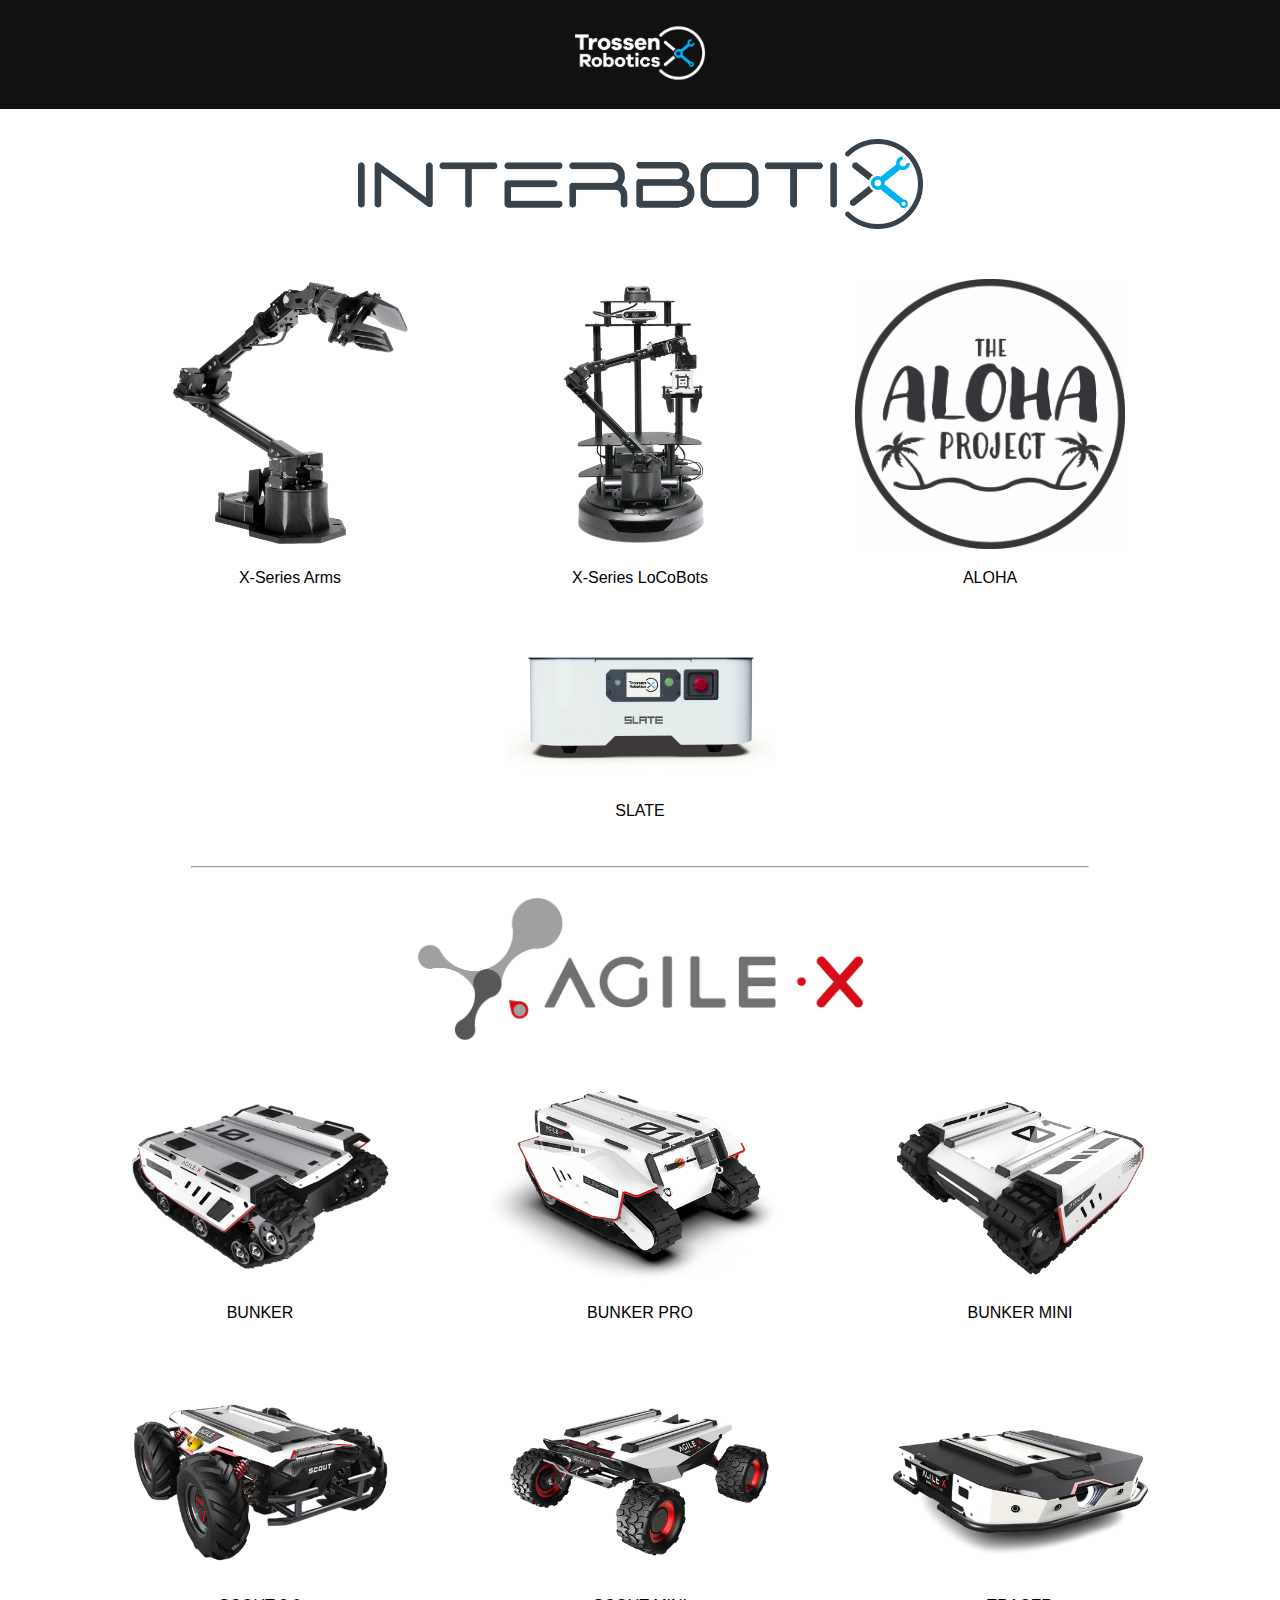
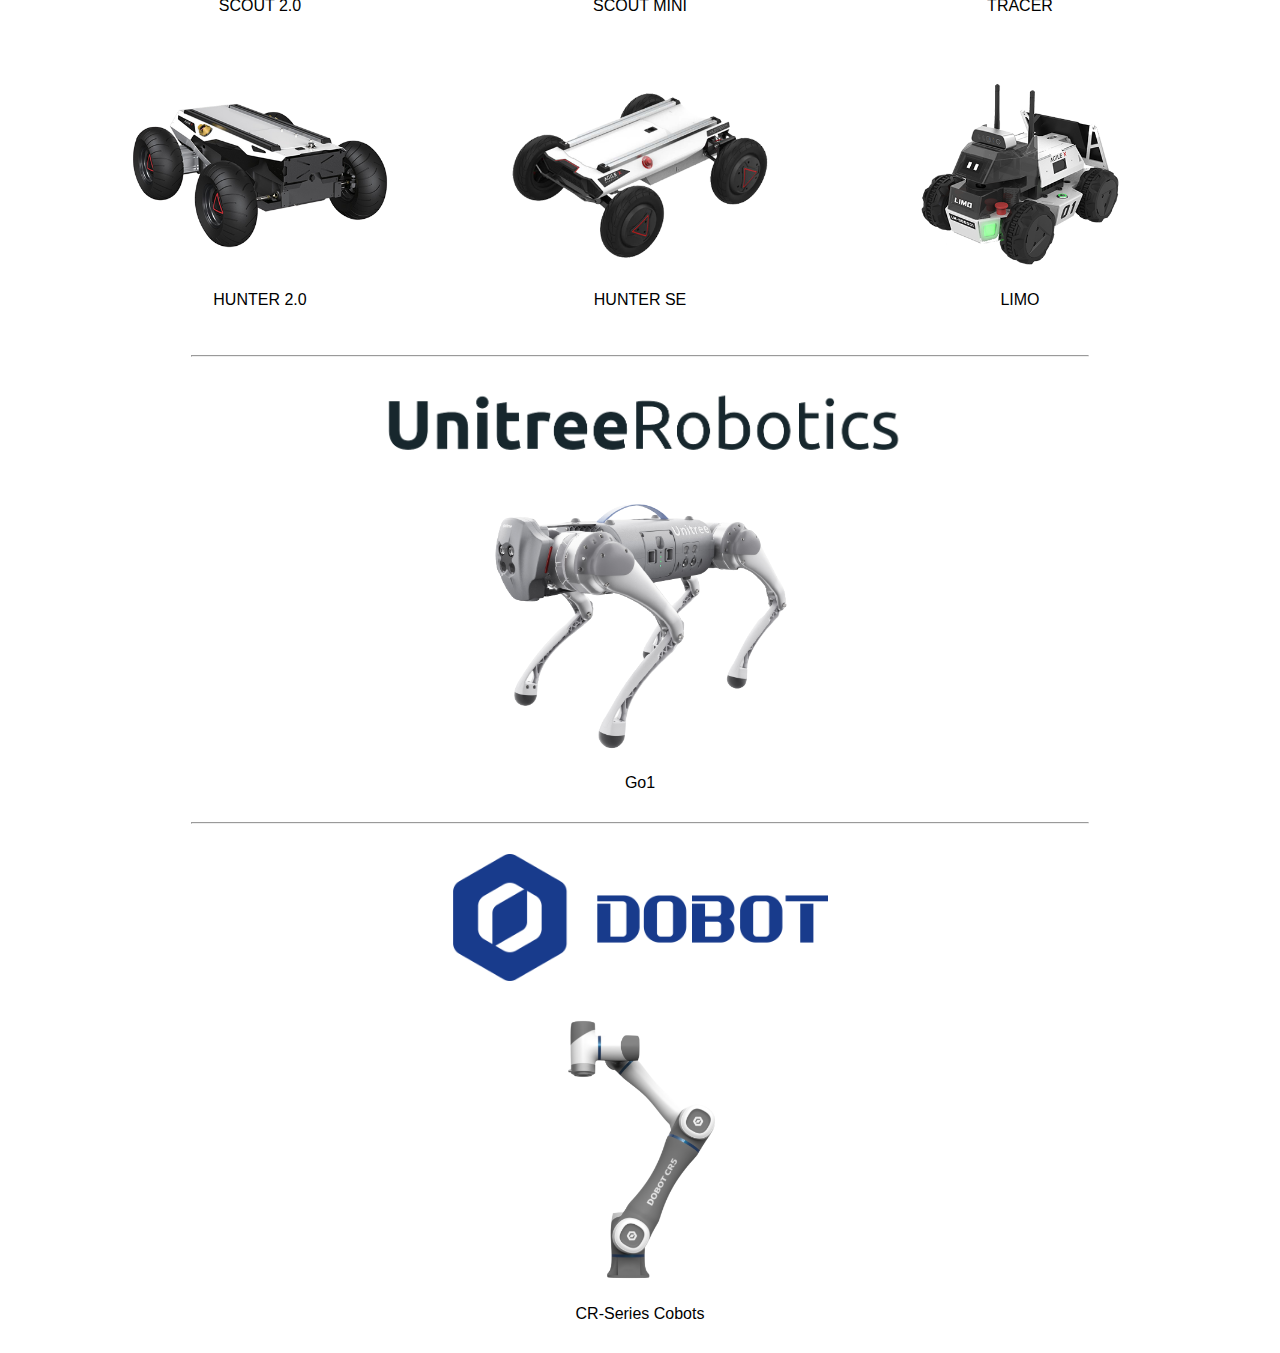
==== commit 7515f98d: "Add SLATE base docs link" ====
--- a/docs/index.html
+++ b/docs/index.html
@@ -62,6 +62,18 @@
                     </a>
 
                     <p>ALOHA</p>
+                </figure>
+            </div>
+
+            <div class="interbotix-box2">
+                <figure>
+                    <a href="https://docs.trossenrobotics.com/slate_docs/" class="docs-link"
+                        target="_blank">
+                        <img src="_static/_images/tr_slate.png" class="interbotix-link-img"
+                            alt="Link to Trossen Robotics SLATE documentation">
+                    </a>
+
+                    <p>SLATE</p>
                 </figure>
             </div>
         </div>
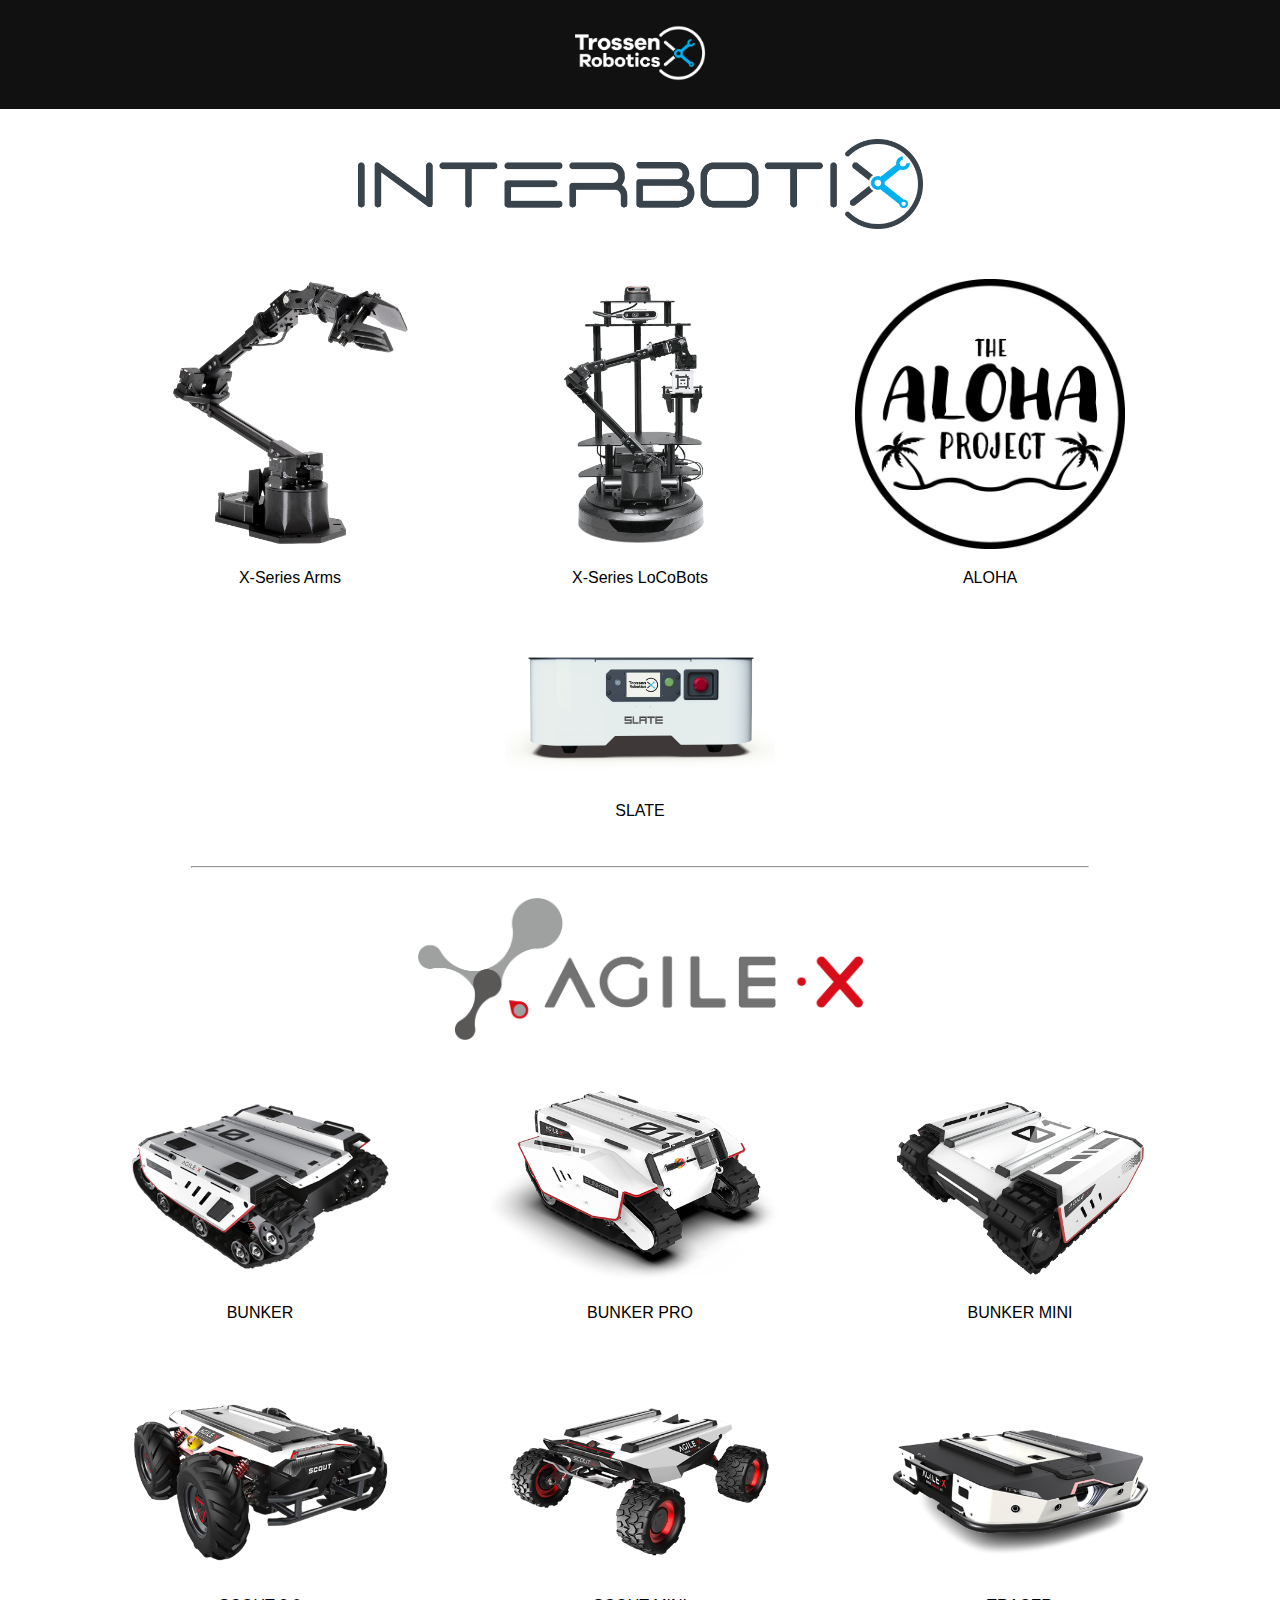
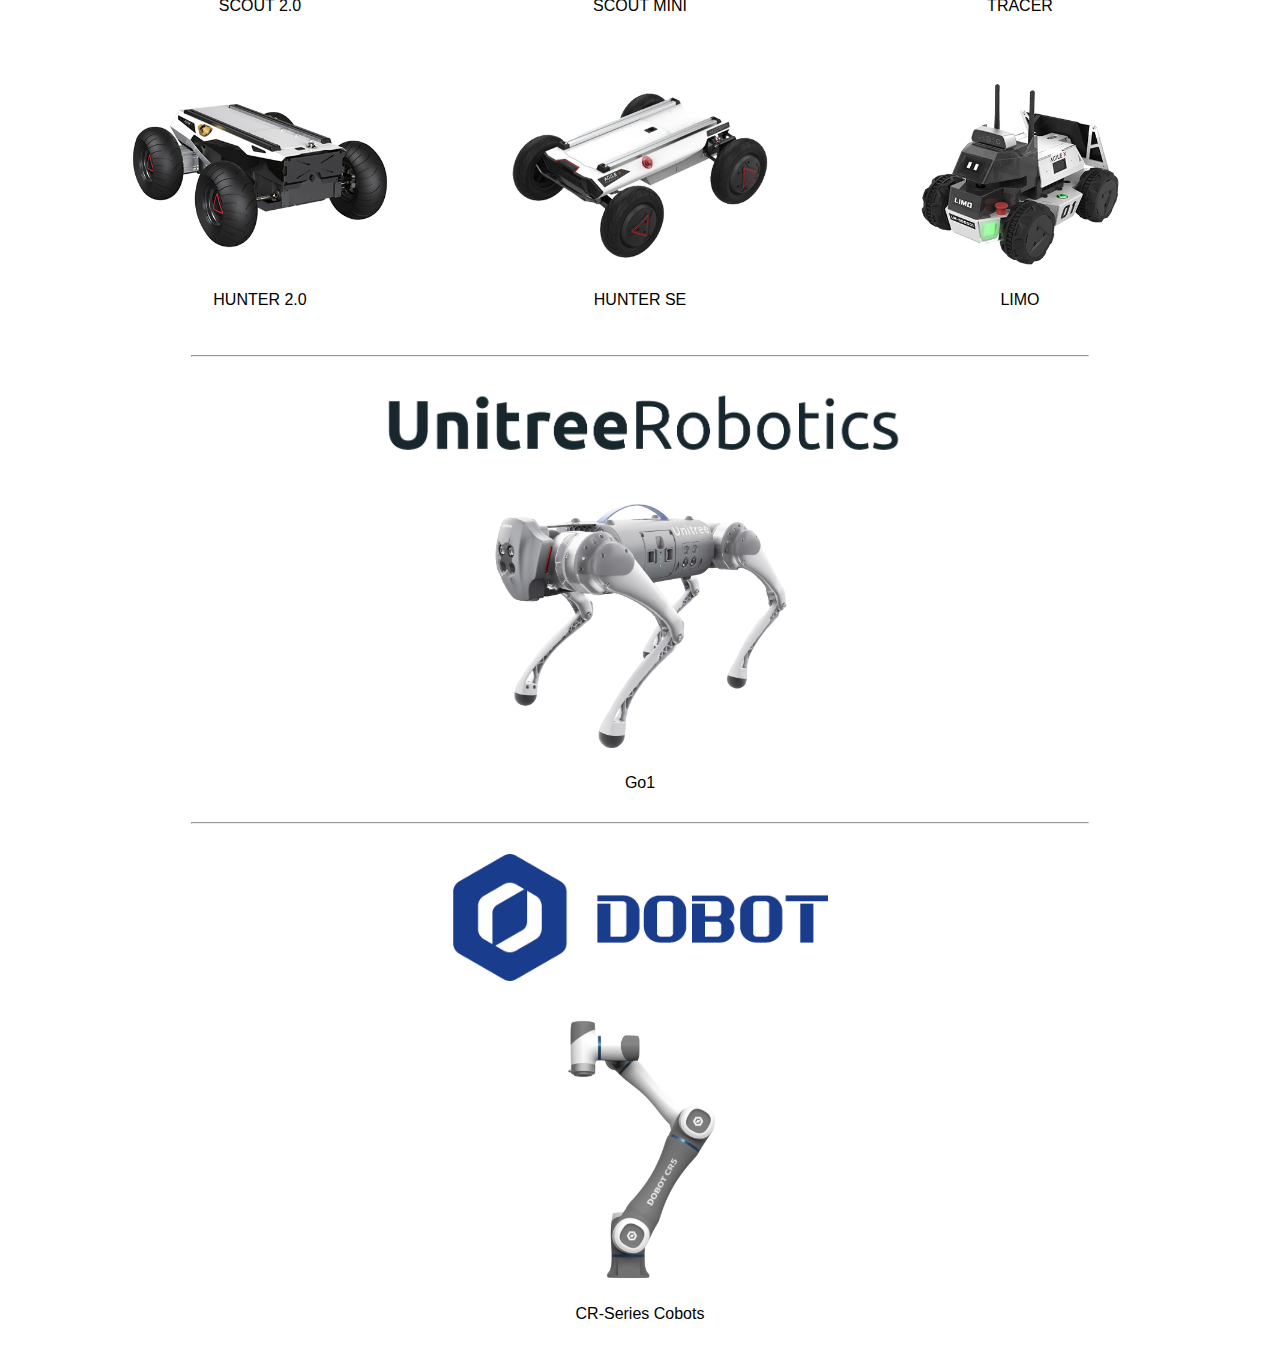
==== commit 145a202c: "Add carity tag" ====
--- a/docs/index.html
+++ b/docs/index.html
@@ -7,6 +7,13 @@
     <title>Trossen Robotics Documentation</title>
     <link rel="stylesheet" href="_static/tr_style.css" type="text/css" />
     <link rel="shortcut icon" href="_static/favicon.ico"/>
+    <script type="text/javascript">
+        (function(c,l,a,r,i,t,y){
+            c[a]=c[a]||function(){(c[a].q=c[a].q||[]).push(arguments)};
+            t=l.createElement(r);t.async=1;t.src="https://www.clarity.ms/tag/"+i;
+            y=l.getElementsByTagName(r)[0];y.parentNode.insertBefore(t,y);
+        })(window, document, "clarity", "script", "nglikgkapv");
+    </script>
 </head>
 
 <body>
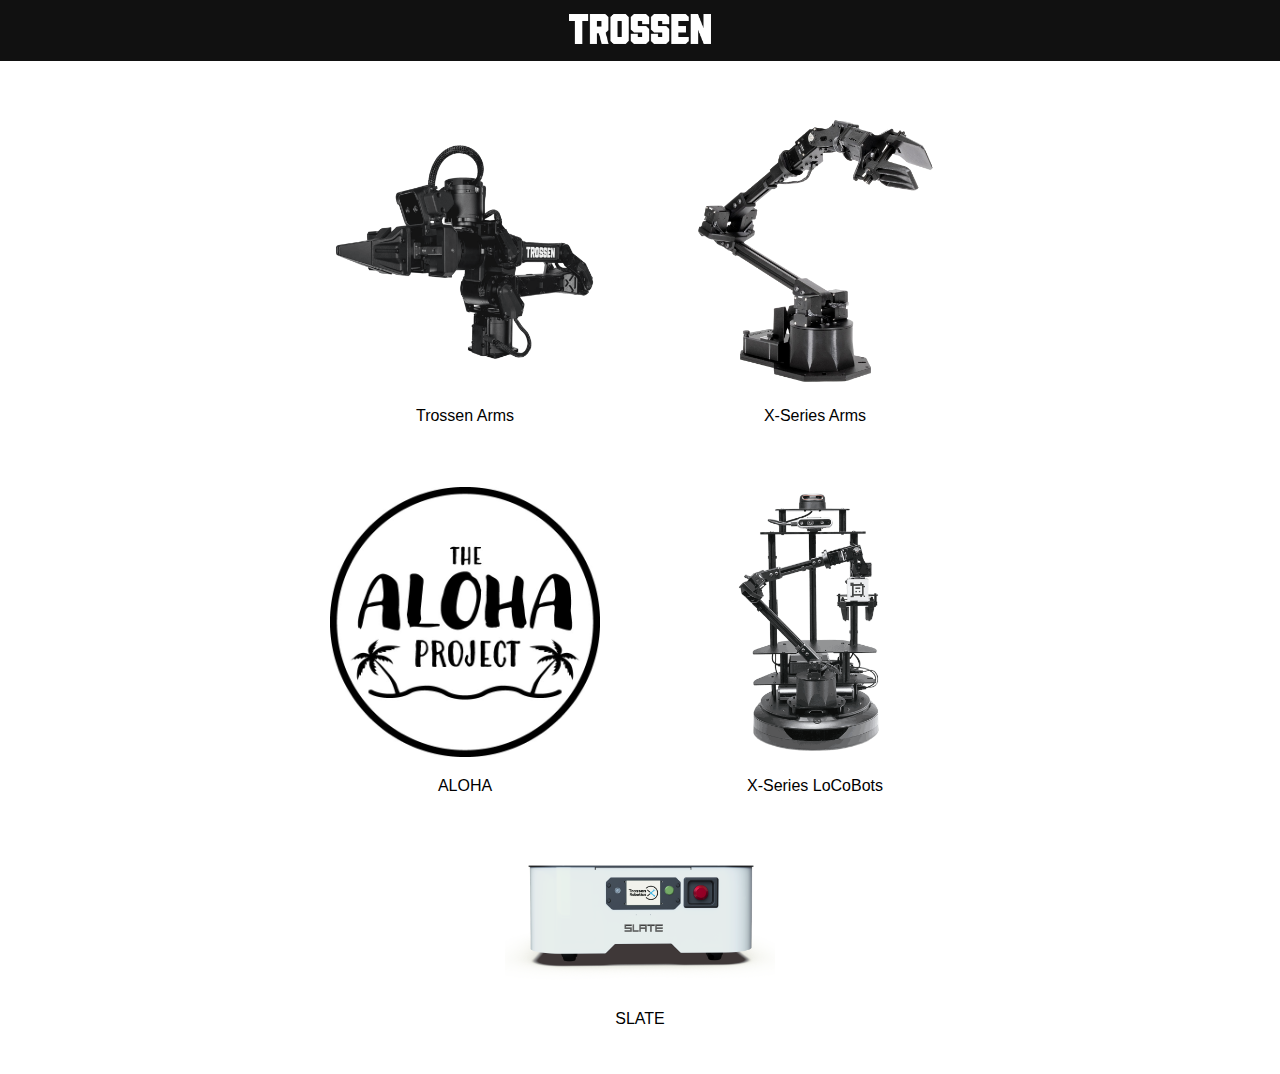
==== commit 23292a80: "Update for new Trossen Arms" ====
--- a/docs/index.html
+++ b/docs/index.html
@@ -32,16 +32,20 @@
 
         <!--Interbotix-->
         <div class="interbotix">
-            <div class="interbotix-box1">
-                <figure class="interbotix">
-                    <a href="#interbotix-platforms">
-                        <img src="_static/_images/interbotix.png" class="interbotix-logo-img" id="interbotix-platforms">
+
+            <div class="interbotix-box">
+
+                <figure id="tr_arms_ai">
+                    <a href="https://docs.trossenrobotics.com/trossen_arm_docs/" class="docs-link"
+                        target="_blank">
+                        <img src="_static/_images/trossen_arm.png" class="interbotix-link-img"
+                            alt="Link to Trossen Arm documentation">
                     </a>
+
+                    <p>Trossen Arms</p>
                 </figure>
-            </div>
 
-            <div class="interbotix-box2">
-                <figure>
+                <figure id="tr_arms_xs">
                     <a href="https://docs.trossenrobotics.com/interbotix_xsarms_docs/" class="docs-link"
                         target="_blank">
                         <img src="_static/_images/interbotix_xsarms.png" class="interbotix-link-img"
@@ -51,7 +55,22 @@
                     <p>X-Series Arms</p>
                 </figure>
 
-                <figure>
+            </div>
+
+            <div class="interbotix-box">
+
+                <figure id="tr_aloha">
+                    <a href="https://docs.trossenrobotics.com/aloha_docs" class="docs-link"
+                        target="_blank">
+                        <img src="_static/_images/interbotix_aloha.jpg" class="interbotix-link-img"
+                            alt="Link to Interbotix ALOHA documentation">
+                    </a>
+
+                    <p>ALOHA</p>
+
+                </figure>
+
+                <figure id="tr_locobot">
                     <a href="https://docs.trossenrobotics.com/interbotix_xslocobots_docs" class="docs-link"
                         target="_blank">
                         <img src="_static/_images/interbotix_xslocobots.png" class="interbotix-link-img"
@@ -61,19 +80,11 @@
                     <p>X-Series LoCoBots</p>
                 </figure>
 
-                <figure>
-                    <a href="https://docs.trossenrobotics.com/aloha_docs" class="docs-link"
-                        target="_blank">
-                        <img src="_static/_images/interbotix_aloha.jpg" class="interbotix-link-img"
-                            alt="Link to Interbotix ALOHA documentation">
-                    </a>
-
-                    <p>ALOHA</p>
-                </figure>
             </div>
 
-            <div class="interbotix-box2">
-                <figure>
+            <div class="interbotix-box">
+
+                <figure id="tr_slate">
                     <a href="https://docs.trossenrobotics.com/slate_docs/" class="docs-link"
                         target="_blank">
                         <img src="_static/_images/tr_slate.png" class="interbotix-link-img"
@@ -82,249 +93,9 @@
 
                     <p>SLATE</p>
                 </figure>
-            </div>
-        </div>
 
-        <hr>
-
-        <!--AgileX-->
-        <div class="agilex">
-            <div class="agilex-box1">
-                <figure class="agilex">
-                    <a href="#agilex-platforms">
-                        <img src="_static/_images/agilex.png" class="agilex-logo-img" id="agilex-platforms">
-                    </a>
-                </figure>
             </div>
 
-            <div class="agilex-box2">
-                <figure>
-                    <a href="https://docs.trossenrobotics.com/agilex_bunker_docs" class="docs-link" target="_blank">
-                        <img src="_static/_images/agilex_bunker.png"
-                            class="agilex-link-img" alt="Link to AgileX BUNKER documentation">
-                    </a>
-
-                    <p>BUNKER</p>
-                </figure>
-
-                <figure>
-                    <a href="https://docs.trossenrobotics.com/agilex_bunker_pro_docs" class="docs-link" target="_blank">
-                        <img src="_static/_images/agilex_bunker_pro.png"
-                            class="agilex-link-img" alt="Link to AgileX BUNKER PRO documentation">
-                    </a>
-
-                    <p>BUNKER PRO</p>
-                </figure>
-
-                <figure>
-                    <a href="https://docs.trossenrobotics.com/agilex_bunker_mini_docs" class="docs-link"
-                        target="_blank">
-                        <img src="_static/_images/agilex_bunker_mini.png"
-                            class="agilex-link-img" alt="Link to AgileX BUNKER MINI documentation">
-                    </a>
-
-                    <p>BUNKER MINI</p>
-                </figure>
-            </div>
-
-            <div class="agilex-box3">
-                <figure id="tablet-edit3">
-                    <a href="https://docs.trossenrobotics.com/agilex_scout_20_docs" class="docs-link" target="_blank">
-                        <img src="_static/_images/agilex_scout_20.png"
-                            class="agilex-link-img" alt="AgileX SCOUT 2.0">
-                    </a>
-
-                    <p>SCOUT 2.0</p>
-                </figure>
-
-                <figure>
-                    <a href="https://docs.trossenrobotics.com/agilex_scout_mini_docs" class="docs-link" target="_blank">
-                        <img src="_static/_images/agilex_scout_mini.png"
-                            class="agilex-link-img" alt="Link to AgileX SCOUT MINI documentation">
-                    </a>
-
-                    <p>SCOUT MINI</p>
-                </figure>
-
-                <figure>
-                    <a href="https://docs.trossenrobotics.com/agilex_tracer_docs" class="docs-link" target="_blank">
-                        <img src="_static/_images/agilex_tracer.png"
-                            class="agilex-link-img" alt="Link to AgileX TRACER documentation">
-                    </a>
-
-                    <p>TRACER</p>
-                </figure>
-            </div>
-
-            <div class="agilex-box4">
-                <figure>
-                    <a href="https://docs.trossenrobotics.com/agilex_hunter_20_docs" class="docs-link" target="_blank">
-                        <img src="_static/_images/agilex_hunter_20.png"
-                            class="agilex-link-img" alt="AgileX HUNTER 2.0">
-                    </a>
-
-                    <p>HUNTER 2.0</p>
-                </figure>
-
-                <figure>
-                    <a href="https://docs.trossenrobotics.com/agilex_hunter_se_docs" class="docs-link" target="_blank">
-                        <img src="_static/_images/agilex_hunter_se.png"
-                            class="agilex-link-img" alt="Link to AgileX HUNTER SE documentation">
-                    </a>
-
-                    <p>HUNTER SE</p>
-                </figure>
-
-                <figure id="tablet-edits7">
-                    <a href="https://docs.trossenrobotics.com/agilex_limo_docs" class="docs-link" target="_blank">
-                        <img src="_static/_images/agilex_limo.png"
-                            class="agilex-link-img" alt="Link to AgileX LIMO documentation">
-                    </a>
-
-                    <p>LIMO</p>
-                </figure>
-            </div>
-
-            <!--Tablet - Mobile-->
-            <div class="tablet-box2">
-                <figure>
-                    <a href="https://docs.trossenrobotics.com/agilex_bunker_docs" class="docs-link" target="_blank">
-                        <img src="_static/_images/agilex_bunker.png"
-                            class="agilex-link-img" alt="Link to AgileX BUNKER documentation">
-                    </a>
-
-                    <p>BUNKER</p>
-                </figure>
-
-                <figure>
-                    <a href="https://docs.trossenrobotics.com/agilex_bunker_pro_docs" class="docs-link" target="_blank">
-                        <img src="_static/_images/agilex_bunker_pro.png"
-                            class="agilex-link-img" alt="Link to AgileX BUNKER PRO documentation">
-                    </a>
-
-                    <p>BUNKER PRO</p>
-                </figure>
-            </div>
-
-            <div class="tablet-box3">
-                <figure>
-                    <a href="https://docs.trossenrobotics.com/agilex_bunker_mini_docs" class="docs-link"
-                        target="_blank">
-                        <img src="_static/_images/agilex_bunker_mini.png"
-                            class="agilex-link-img" alt="Link to AgileX BUNKER MINI documentation">
-                    </a>
-
-                    <p>BUNKER MINI</p>
-                </figure>
-
-                <figure id="tablet-edit3">
-                    <a href="https://docs.trossenrobotics.com/agilex_scout_20_docs" class="docs-link" target="_blank">
-                        <img src="_static/_images/agilex_scout_20.png"
-                            class="agilex-link-img" alt="AgileX SCOUT 2.0">
-                    </a>
-
-                    <p>SCOUT 2.0</p>
-                </figure>
-            </div>
-
-            <div class="tablet-box4">
-                <figure>
-                    <a href="https://docs.trossenrobotics.com/agilex_scout_mini_docs" class="docs-link" target="_blank">
-                        <img src="_static/_images/agilex_scout_mini.png"
-                            class="agilex-link-img" alt="Link to AgileX SCOUT MINI documentation">
-                    </a>
-
-                    <p>SCOUT MINI</p>
-                </figure>
-
-                <figure>
-                    <a href="https://docs.trossenrobotics.com/agilex_tracer_docs" class="docs-link" target="_blank">
-                        <img src="_static/_images/agilex_tracer.png"
-                            class="agilex-link-img" alt="Link to AgileX TRACER documentation">
-                    </a>
-
-                    <p>TRACER</p>
-                </figure>
-            </div>
-
-            <div class="tablet-box5">
-                <figure>
-                    <a href="https://docs.trossenrobotics.com/agilex_hunter_20_docs" class="docs-link" target="_blank">
-                        <img src="_static/_images/agilex_hunter_20.png"
-                            class="agilex-link-img" alt="AgileX HUNTER 2.0">
-                    </a>
-
-                    <p>HUNTER 2.0</p>
-                </figure>
-
-                <figure>
-                    <a href="https://docs.trossenrobotics.com/agilex_hunter_se_docs" class="docs-link" target="_blank">
-                        <img src="_static/_images/agilex_hunter_se.png"
-                            class="agilex-link-img" alt="Link to AgileX HUNTER SE documentation">
-                    </a>
-
-                    <p>HUNTER SE</p>
-                </figure>
-            </div>
-
-            <div class="tablet-box6">
-                <figure id="tablet-edits7">
-                    <a href="https://docs.trossenrobotics.com/agilex_limo_docs" class="docs-link" target="_blank">
-                        <img src="_static/_images/agilex_limo.png"
-                            class="agilex-link-img" alt="Link to AgileX LIMO documentation">
-                    </a>
-
-                    <p>LIMO</p>
-                </figure>
-            </div>
-        </div>
-
-        <hr>
-
-        <!--Unitree Robotics-->
-        <div class="unitree">
-            <div class="unitree-box1">
-                <figure class="unitree">
-                    <a href="#unitree-platforms">
-                        <img src="_static/_images/unitree.png" class="unitree-logo-img" id="unitree-platforms">
-                    </a>
-                </figure>
-            </div>
-
-            <div class="unitree-box2">
-                <figure class="unitree-img">
-                    <a href="https://docs.trossenrobotics.com/unitree_go1_docs" class="docs-link" target="_blank">
-                        <img src="_static/_images/unitree_go1.png" class="unitree-link-img" alt="Unitree Go1">
-                    </a>
-
-                    <p>Go1</p>
-                </figure>
-            </div>
-        </div>
-
-        <hr>
-
-        <!--DOBOT-->
-        <div class="dobot">
-            <div class="dobot-box1">
-                <figure class="dobot">
-                    <a href="#dobot-platforms">
-                        <img src="_static/_images/dobot.png" class="dobot-logo-img" id="dobot-platforms">
-                    </a>
-                </figure>
-            </div>
-
-            <div class="dobot-box2">
-                <figure class="dobot-img">
-                    <a href="https://docs.trossenrobotics.com/dobot_cr_cobots_docs" class="docs-link" target="_blank">
-                        <img src="_static/_images/dobot_cr_cobots.png" class="dobot-link-img"
-                            alt="Link to Dobot CR-Series Cobots documentation">
-                    </a>
-
-                    <p>CR-Series Cobots</p>
-                </figure>
-
-            </div>
         </div>
 
     </div>
@@ -332,132 +103,3 @@
 </body>
 
 </html>
-
-
-<!--Navigation Mobile-->
-<script>
-    // Gives "navbar" the new class of "responsive"
-    function collapse() {
-        var x = document.getElementById("mynavbar");
-        if (x.className === "navbar") {
-            x.className += " responsive";
-        } else {
-            x.className = "navbar";
-        }
-    }
-
-        // Gives "dropdown-content.show" the new class of "none"
-        function collapse_store() {
-        var x = document.getElementById("myDropdown-s");
-        if (x.className === "dropdown-content.show") {
-            x.className += " none";
-        } else {
-            x.className = "dropdown-content";
-        }
-    }
-
-        // Gives "dropdown-content.show" the new class of "none"
-        function collapse_solutions() {
-        var x = document.getElementById("myDropdown-s2");
-        if (x.className === "dropdown-content.show") {
-            x.className += " none";
-        } else {
-            x.className = "dropdown-content";
-        }
-    }
-
-    //Highlight active page
-    $(function(){
-        $('a').each(function(){
-            if ($(this).prop('href') == window.location.href) {
-                $(this).addClass('active'); $(this).parents('li').addClass('active');
-            }
-        });
-    });
-
-    // On button click, toggle between hiding and showing the dropdown content
-    function btn_store() {
-      document.getElementById("myDropdown-s").classList.toggle("show");
-    }
-
-    // Gives "myDropdown" the new class of "show"
-    function btn_store() {
-      var x = document.getElementById("myDropdown-s");
-      if (x.className === "dropdown-content") {
-        x.className += " show";
-      } else {
-        x.className = "dropdown-content";
-      }
-      //Prevents reload on button click
-      event.preventDefault();
-    }
-
-    // Gives "dropdown-content.show" (already an active class) the new class of "cancel" for solutions
-    function btn_solution_close() {
-        var x = document.getElementById("myDropdown-s2");
-        if (x.className === "dropdown-content.show") {
-            x.className += " cancel";
-        } else {
-            x.className = "dropdown-content";
-        }
-        //Prevents reload on button click
-        event.preventDefault();
-    }
-
-    // Close the dropdown menu if the user clicks outside of it
-    window.onclick = function(event) {
-      if (!event.target.matches('.dropbtn')) {
-        var dropdowns = document.getElementsByClassName("dropdown-content");
-        var i;
-        for (i = 0; i < dropdowns.length; i++) {
-          var openDropdown = dropdowns[i];
-          if (openDropdown.classList.contains('show')) {
-            openDropdown.classList.remove('show');
-          }
-        }
-      }
-    }
-
-    // On button click, toggle between hiding and showing the dropdown content
-        function btn_solution() {
-      document.getElementById("myDropdown-s2").classList.toggle("show");
-    }
-
-    // Gives "myDropdown" the new class of "show"
-    function btn_solution() {
-      var x = document.getElementById("myDropdown-s2");
-      if (x.className === "dropdown-content") {
-        x.className += " show";
-      } else {
-        x.className = "dropdown-content";
-      }
-      //Prevents reload on button click
-      event.preventDefault();
-    }
-
-    // Gives "dropdown-content.show" (already an active class) the new class of "cancel" for store
-    function btn_store_close() {
-          var x = document.getElementById("myDropdown-s");
-          if (x.className === "dropdown-content.show") {
-            x.className += " cancel";
-          } else {
-            x.className = "dropdown-content";
-          }
-          //Prevents reload on button click
-          event.preventDefault();
-        }
-
-    // Close the dropdown menu if the user clicks outside of it
-    window.onclick = function(event) {
-      if (!event.target.matches('.dropbtn')) {
-        var dropdowns = document.getElementsByClassName("dropdown-content");
-        var i;
-        for (i = 0; i < dropdowns.length; i++) {
-          var openDropdown = dropdowns[i];
-          if (openDropdown.classList.contains('show')) {
-            openDropdown.classList.remove('show');
-          }
-        }
-      }
-    }
-</script>
--- a/docs/_static/tr_style.css
+++ b/docs/_static/tr_style.css
@@ -34,71 +34,12 @@
   font-family: "Helvetica Neue", Helvetica, Arial, sans-serif;
 }
 
-/* Secondary Dropdown Menu */
-dl, dd {
-  margin-top: 0;
-  margin-bottom: 0;
-  background: #333;
-}
-
-dd {
-  display: none;
-}
-
-/* When I hover on dl, the dd will display */
-dl:hover dd {
-  display: block;
-}
-
-/* Docs table */
-div.docs-table {
-  text-align: center;
-}
-
-div.docs-table table {
-  text-align: center;
-  width: 100%;
-  margin-bottom: 30px;
-}
-
-div.docs-table th,
-div.docs-table tr {
-  padding: 15px;
-}
-
-div.docs-table img {
-  height: 200px;
-  width: auto;
-}
-
-div.docs-table p {
-  font-weight: 700;
-}
-
-div.docs-table img.docs-table-header-img {
-  height: 100px;
-  width: auto;
-  margin-left: auto;
-  margin-right: auto;
-  margin-bottom: 15px;
-}
-
-hr {
-  max-width: 70%;
-}
-
-/* SUPPORT PAGE */
-/* Navigation Menu */
-/* Styles Nav */
 nav {
   background: #111;
-}
-
-/* Sticky Nav */
-nav#navbar {
   position: sticky;
   width: 100%;
   top: 0;
+  margin-bottom: 40px;
 }
 
 div.nav-flex {
@@ -111,252 +52,9 @@
 }
 
 img.nav-logo-img {
-  max-width: 138px;
+  max-width: 143px;
   padding: 14px 16px 13px 16px;
   margin: 0px auto 0px 0px;
-}
-
-img.nav-logo-img2 {
-  display: none;
-  max-width: 138px;
-  margin: 0px auto 0px 0px;
-}
-
-/* Hides Bullets */
-.navbar {
-  list-style-type: none;
-  padding-left: 0px;
-  overflow: hidden;
-  margin: 0px;
-}
-
-/* Styles Individual "a" Link Within Menu */
-/* ISSUE HERE */
-.navbar a {
-  float: left;
-  display: block;
-  color: #f2f2f2;
-  text-align: center;
-  padding: 20.5px 15px;
-  text-decoration: none;
-  font-size: 15px;
-}
-
-ul#mynavbar {
-  margin-top: auto;
-  margin-bottom: auto;
-}
-
-/* Hides Hamburger Menu */
-.navbar .icon {
-  display: none;
-}
-
-.dropdown {
-  float: left;
-  overflow: hidden;
-  padding-left: 0px;
-}
-
-.dropbtn {
-  cursor: pointer;
-}
-
-/* Button Edits */
-.dropdown .dropbtn {
-  font-size: 17px;
-  border: none;
-  outline: none;
-  color: white;
-  padding: 0px;
-  background-color: inherit;
-  font-family: inherit;
-  margin: 0;
-  width: 100%;
-}
-
-/* Hides drop down content */
-.dropdown-content {
-  display: none;
-  position: absolute;
-  background-color: #f9f9f9;
-  min-width: 160px;
-  box-shadow: 0px 8px 16px 0px rgba(0, 0, 0, 0.2);
-  padding-left: 0px;
-  z-index: 1;
-}
-
-/* Dropdown with cancel class */
-/* This class will activate on button click if current class is applied */
-.dropdown-content.cancel {
-  display: none;
-}
-
-/* Hides menu
-.dropdown-content.none {
-  display: none;
-} */
-
-/* Styles drop down content */
-.dropdown-content a {
-  float: none;
-  background-color: #333;
-  padding: 12px 16px;
-  text-decoration: none;
-  display: block;
-  text-align: left;
-}
-
-/* Added Hover eff */
-.navbar a:hover,
-.dropdown:hover .dropbtn {
-  color: white;
-  background-color: #007cc4;
-  transition: all .5s ease-in-out;
-}
-
-.dropdown-content a:hover {
-  color: white;
-  background-color: #007cc4;
-}
-
-.active {
-  color: white;
-  background-color: #007cc4;
-}
-
-/*
-.sticky {
-  position: sticky;
-  top: 0;
-  width: 100%;
-}
-
-.sticky + main {
-  padding-top: 60px;
-} */
-
-a.filler1 {
-  width: 85px;
-}
-
-a.filler2 {
-  width: 90px;
-}
-
-a.filler3 {
-  width: 330px;
-}
-
-@media screen and (max-width: 1500px) {
-  .navbar a {
-    font-size: 15px;
-  }
-}
-
-@media (max-width: 1484px) {
-  a.filler1 {
-    width: 55px;
-  }
-
-  a.filler2 {
-    display: none;
-  }
-
-  a.filler3 {
-    width: 280px;
-  }
-}
-
-@media screen and (max-width: 1172px) {
-  a.filler3 {
-    width: 230px;
-  }
-}
-
-@media screen and (min-width: 981px) {
-/* Displays Menu When Hover On ul */
-.dropdown:hover .dropdown-content {
-  display: block;
-}
-}
-
-/* Hide menu when it reaches this size */
-@media screen and (max-width: 981px) {
-  ul#mynavbar {
-    width: 100%;
-  }
-
-  div.nav-flex {
-    display: block;
-  }
-
-  .navbar a:not(:first-child),
-  .dropdown .dropbtn {
-    display: none;
-  }
-
-  /* Icon */
-  .navbar a.icon {
-    font-size: 40px;
-    float: right;
-    display: block;
-    width: 45px;
-    height: 45px;
-    padding: 0px 8px 10px 8px;
-    margin: 14px 15px;
-  }
-
-  /* Effects When icon is active */
-  .navbar.responsive {
-    position: relative;
-  }
-
-  .navbar.responsive .icon {
-    position: absolute;
-    right: 0;
-    top: 0;
-  }
-
-  .navbar.responsive a {
-    float: none;
-    display: block;
-    text-align: left;
-  }
-
-  .navbar.responsive a.icon {
-    text-align: center;
-  }
-
-  .navbar.responsive .dropdown {
-    float: none;
-  }
-
-  .dropdown-content.show {
-    display: block
-  }
-
-  .navbar.responsive .dropdown-content {
-    position: relative;
-  }
-
-  .navbar.responsive .dropdown .dropbtn {
-    display: block;
-    width: 100%;
-    text-align: left;
-  }
-
-  .navbar a.test-hide {
-    display: block;
-  }
-
-  img.nav-logo-img {
-    display: none;
-  }
-
-  img.nav-logo-img2 {
-    display: block;
-  }
 }
 
 /* Interbotix */
@@ -373,7 +71,7 @@
   max-width: 565px;
 }
 
-div.interbotix-box2 {
+div.interbotix-box {
   display: flex;
   justify-content: center;
   margin-bottom: 14px;
@@ -383,622 +81,3 @@
   width: 100%;
   max-width: 270px;
 }
-
-/* TABLET */
-@media only screen and (max-width: 981px) {
-figure {
-    margin-left: 30px;
-    margin-right: 30px;
-  }
-}
-
-/* MOBILE  */
-@media only screen and (max-width: 500px) {
-  img.interbotix-logo-img {
-    max-width: 370px;
-  }
-  }
-
-/* AgileX */
-figure.agilex {
-  margin: 30px;
-}
-
-img.agilex-logo-img {
-  width: 100%;
-  max-width: 445px;
-}
-
-div.agilex-box2 {
-  display: flex;
-  justify-content: center;
-  margin-bottom: 14px;
-}
-
-div.agilex-box3 {
-  display: flex;
-  justify-content: center;
-  margin-bottom: 14px;
-}
-
-div.agilex-box4 {
-  display: flex;
-  justify-content: center;
-  margin-bottom: 14px;
-}
-
-img.agilex-link-img {
-  width: 100%;
-  max-width: 300px;
-}
-
-div.tablet-box2,
-div.tablet-box3,
-div.tablet-box4,
-div.tablet-box5,
-div.tablet-box6 {
-  display: none;
-}
-
-/* TABLET */
-@media only screen and (max-width: 981px) {
-  div.agilex-box2,
-  div.agilex-box3,
-  div.agilex-box4 {
-    display: none;
-  }
-
-  div.tablet-box6 {
-    margin-bottom: 14px;
-  }
-
-  div.tablet-box2,
-  div.tablet-box3,
-  div.tablet-box4,
-  div.tablet-box5,
-  div.tablet-box6 {
-    display: flex;
-    justify-content: center;
-  }
-}
-
-/* MOBILE */
-@media only screen and (max-width: 500px) {
-  figure#tablet-edits7 {
-    max-width: 240px;
-  }
-
-  img.agilex-logo-img {
-    max-width: 340px;
-  }
-}
-
-/* Unitree Robotics */
-figure.unitree {
-  margin: 30px;
-}
-
-img.unitree-logo-img {
-  width: 100%;
-  max-width: 565px;
-}
-
-div.unitree-box2 {
-  margin-bottom: 30px;
-}
-
-img.unitree-link-img {
-  width: 100%;
-  max-width: 300px;
-}
-
-/* TABLET */
-@media only screen and (max-width: 981px) {
-  figure.unitree-img {
-    margin: auto;
-  }
-}
-
-/* MOBILE */
-@media only screen and (max-width: 500px) {
-  figure.unitree-img {
-    max-width: 225px;
-  }
-
-  img.unitree-logo-img {
-    max-width: 380px;
-  }
-}
-
-/* DOBOT */
-figure.dobot {
-  margin: 30px;
-}
-
-img.dobot-logo-img {
-  width: 100%;
-  max-width: 375px;
-}
-
-div.dobot-box2 {
-  margin-bottom: 30px;
-}
-
-img.dobot-link-img {
-  width: 100%;
-  max-width: 270px;
-}
-
-/* TABLET */
-@media only screen and (max-width: 981px) {
-  figure.dobot-img {
-    margin: auto;
-  }
-}
-
-/* MOBILE */
-@media only screen and (max-width: 500px) {
-  figure.dobot-img {
-    max-width: 230px;
-  }
-
-  img.dobot-logo-img {
-    max-width: 340px;
-  }
-}
-
-/* FOOTER */
-/* Box1 */
-div.footer-flex-container {
-  display: flex;
-  justify-content: center;
-  background: #111;
-  padding: 40px 320px 40px 60px;
-}
-
-div.footer-box1 {
-  width: 350px;
-}
-
-img.footer-logo-img {
-  max-width: 140px;
-  margin: 0px auto 0px 0px;
-}
-
-figure.footer-logo-container {
-  max-width: 140px;
-  margin: 5px auto 0px 0px;
-}
-
-div.footer-section1-line {
-  height: 2px;
-  background: #007cc4;
-  margin: 10px 0px 15px 0px;
-}
-
-div.footer-social-flex {
-  display: flex;
-}
-
-figure.footer-social-icon1 {
-  width: 30px;
-  height: 30px;
-  margin: 0px 4px 0px 0px;
-  z-index: 2;
-}
-
-figure.footer-social-icon1:hover {
-  cursor: pointer;
-  opacity: 0%;
-}
-
-figure.footer-social2-icon1 {
-  width: 30px;
-  margin: 0px 4px 0px 0px;
-  position: absolute;
-  z-index: 1;
-}
-
-img.footer-social-img1 {
-  width: 30px;
-}
-
-img.footer-social-img1-2 {
-  width: 30px;
-}
-
-figure.footer-social-icon2 {
-  width: 30px;
-  height: 30px;
-  margin: 0px 0px 0px 0px;
-  z-index: 2;
-}
-
-figure.footer-social-icon2:hover {
-  cursor: pointer;
-  opacity: 0%;
-}
-
-figure.footer-social2-icon2 {
-  width: 30px;
-  margin: 0px 4px 0px 0px;
-  position: absolute;
-  z-index: 1;
-}
-
-img.footer-social-img2 {
-  width: 30px;
-}
-
-img.footer-social-img2-2 {
-  width: 30px;
-}
-
-figure.footer-social-icon3 {
-  width: 30px;
-  height: 30px;
-  margin: 0px 0px 0px 0px;
-  z-index: 2;
-}
-
-figure.footer-social-icon3:hover {
-  cursor: pointer;
-  opacity: 0%;
-}
-
-figure.footer-social2-icon3 {
-  width: 30px;
-  margin: 0px 4px 0px 0px;
-  position: absolute;
-  z-index: 1;
-}
-
-img.footer-social-img3 {
-  width: 30px;
-}
-
-img.footer-social-img3-2 {
-  width: 30px;
-}
-
-figure.footer-social-icon4 {
-  width: 30px;
-  height: 30px;
-  margin: 0px 5px 0px 0px;
-  z-index: 2;
-}
-
-figure.footer-social-icon4:hover {
-  cursor: pointer;
-  opacity: 0%;
-}
-
-figure.footer-social2-icon4 {
-  width: 30px;
-  margin: 0px 4px 0px 0px;
-  position: absolute;
-  z-index: 1;
-}
-
-img.footer-social-img4 {
-  width: 30px;
-}
-
-img.footer-social-img4-2 {
-  width: 30px;
-}
-
-figure.footer-social-icon5 {
-  width: 30px;
-  height: 30px;
-  margin: 0px 4px 0px 0px;
-  z-index: 2;
-}
-
-figure.footer-social-icon5:hover {
-  cursor: pointer;
-  opacity: 0%;
-}
-
-figure.footer-social2-icon5 {
-  width: 30px;
-  margin: 0px 4px 0px 0px;
-  position: absolute;
-  z-index: 1;
-}
-
-figure.footer-social2-icon5:hover {
-  display: block;
-}
-
-img.footer-social-img5 {
-  width: 30px;
-}
-
-img.footer-social-img5-2 {
-  width: 30px;
-}
-
-ul#footer-menu1 {
-  margin: 8px 0px 8px 0px;
-  padding: 0px;
-}
-
-ul#footer-menu1 li {
-  list-style: none;
-  margin-bottom: 12px;
-}
-
-ul#footer-menu1 li p {
-  color: white;
-  margin-top: 0px;
-  margin-bottom: 0px;
-}
-
-ul#footer-menu1 li a {
-  color: white;
-}
-
-ul#footer-menu1 li a:hover {
-  color: #007cc4;
-}
-
-/* Box2 */
-div.footer-box2 {
-  width: 260px;
-}
-
-p.footer-box2-title {
-  color: white;
-  margin: 44.5px 0px 12px 0px;
-}
-
-div.footer-section2-line {
-  height: 2px;
-  background: #007cc4;
-  margin: 5px 0px 15px 0px;
-}
-
-ul#footer-menu2 {
-  padding-left: 0px;
-}
-
-ul#footer-menu2 li {
-  list-style: none;
-  margin-bottom: 12px;
-}
-
-ul#footer-menu2 li a {
-  color: white;
-}
-
-ul#footer-menu2 li a:hover {
-  color: #007cc4;
-}
-
-/* Box3 */
-div.footer-box3 {
-  width: 260px;
-}
-
-p.footer-box3-title {
-  color: white;
-  margin: 44.5px 0px 12px 0px;
-}
-
-div.footer-section3-line {
-  height: 2px;
-  background: #007cc4;
-  margin: 5px 0px 15px 0px;
-}
-
-ul#footer-menu3 {
-  padding-left: 0px;
-}
-
-ul#footer-menu3 li {
-  list-style: none;
-  margin-bottom: 12px;
-}
-
-ul#footer-menu3 li a {
-  color: white;
-}
-
-ul#footer-menu3 li a:hover {
-  color: #007cc4;
-}
-
-/* Box4 */
-div.footer-box4 {
-  width: 260px;
-}
-
-p.footer-box4-title {
-  color: white;
-  margin: 44.5px 0px 12px 0px;
-}
-
-div.footer-section4-line {
-  height: 2px;
-  background: #007cc4;
-  margin: 5px 0px 15px 0px;
-}
-
-ul#footer-menu4 {
-  padding-left: 0px;
-}
-
-ul#footer-menu4 li {
-  list-style: none;
-  margin-bottom: 12px;
-}
-
-ul#footer-menu4 li a {
-  color: white;
-}
-
-ul#footer-menu4 li a:hover {
-  color: #007cc4;
-}
-
-div.footer-flex-tablet-container1 {
-  display: contents;
-}
-
-div.footer-flex-tablet-container2 {
-  display: contents;
-}
-
-ul li a.footer-tablet-link {
-  padding-left: 0px;
-}
-
-input#footer-submit-button-input.formEmailButton.btn.btn-default {
-  background: #007cc4;
-  color: #ffffff;
-  border: #007cc4;
-}
-
-input#footer-submit-button-input.formEmailButton.btn.btn-default:hover {
-  background: #ffffff;
-  color: #007cc4;
-  border: #ffffff;
-}
-
-/* TEMPLATE ISSUE FIX */
-.newsletter-form {
-  display: flex;
-  align-items: stretch;
-  justify-content: center;
-  padding: 0 0px;
-}
-
-.newsletter-input {
-  width: 370px;
-  margin-right: 0px;
-}
-
-.newsletter-input input {
-  width: 100%;
-  font-size: 14px;
-  padding: 11px 10px;
-  border-radius: 3px;
-  color: #999;
-}
-
-.newsletter-button input {
-  width: 100%;
-  height: 100%;
-  border-radius: 0;
-  background: var(--color-bright) !important;
-  font-size: 14px;
-  text-transform: uppercase;
-  text-align: center;
-  color: #fff;
-  transition: all .5s ease-in-out;
-}
-
-.LayoutBottom input[type="text"],
-.LayoutBottom input[type="password"],
-.LayoutBottom input[type="email"],
-.LayoutBottom select,
-.LayoutBottom textarea {
-  background: white;
-  border: none;
-  box-shadow: none;
-  color: #999;
-}
-
-/* TABLET */
-@media only screen and (max-width: 981px) {
-  div.footer-flex-container {
-    display: block;
-    padding: 40px 0px;
-  }
-
-  div.footer-flex-tablet-container1 {
-    display: flex;
-    justify-content: space-around;
-  }
-
-  div.footer-flex-tablet-container2 {
-    display: flex;
-    justify-content: space-around;
-  }
-
-  div.footer-box1 {
-    width: 300px;
-  }
-
-  div.footer-box2 {
-    width: 300px;
-  }
-
-  div.footer-box3 {
-    width: 300px;
-  }
-
-  div.footer-box4 {
-    width: 300px;
-  }
-
-  div.footer-box5 {
-    width: 300px;
-  }
-
-  ul li a.footer-tablet-link {
-    padding-left: 0px;
-  }
-}
-
-/* MOBILE */
-@media only screen and (max-width: 736px) {
-  div.footer-flex-container {
-    display: block;
-    padding: 40px 30px 40px 30px;
-  }
-
-  div.footer-flex-tablet-container1 {
-    display: block;
-  }
-
-  div.footer-flex-tablet-container2 {
-    display: block;
-  }
-}
-
-/* MOBILE TEMPLATE ISSUE FIX */
-@media only screen and (max-width: 768px) {
-  ul#footer-menu1 {
-    text-align: left;
-  }
-
-  p.footer-box2-title {
-    text-align: left;
-  }
-
-  ul#footer-menu2 {
-    text-align: left;
-  }
-
-  p.footer-box3-title {
-    text-align: left;
-  }
-
-  ul#footer-menu3 {
-    text-align: left;
-  }
-
-  p.footer-box4-title {
-    text-align: left;
-  }
-
-  ul#footer-menu4 {
-    text-align: left;
-  }
-
-  p.footer-box5-title {
-    text-align: left;
-  }
-}
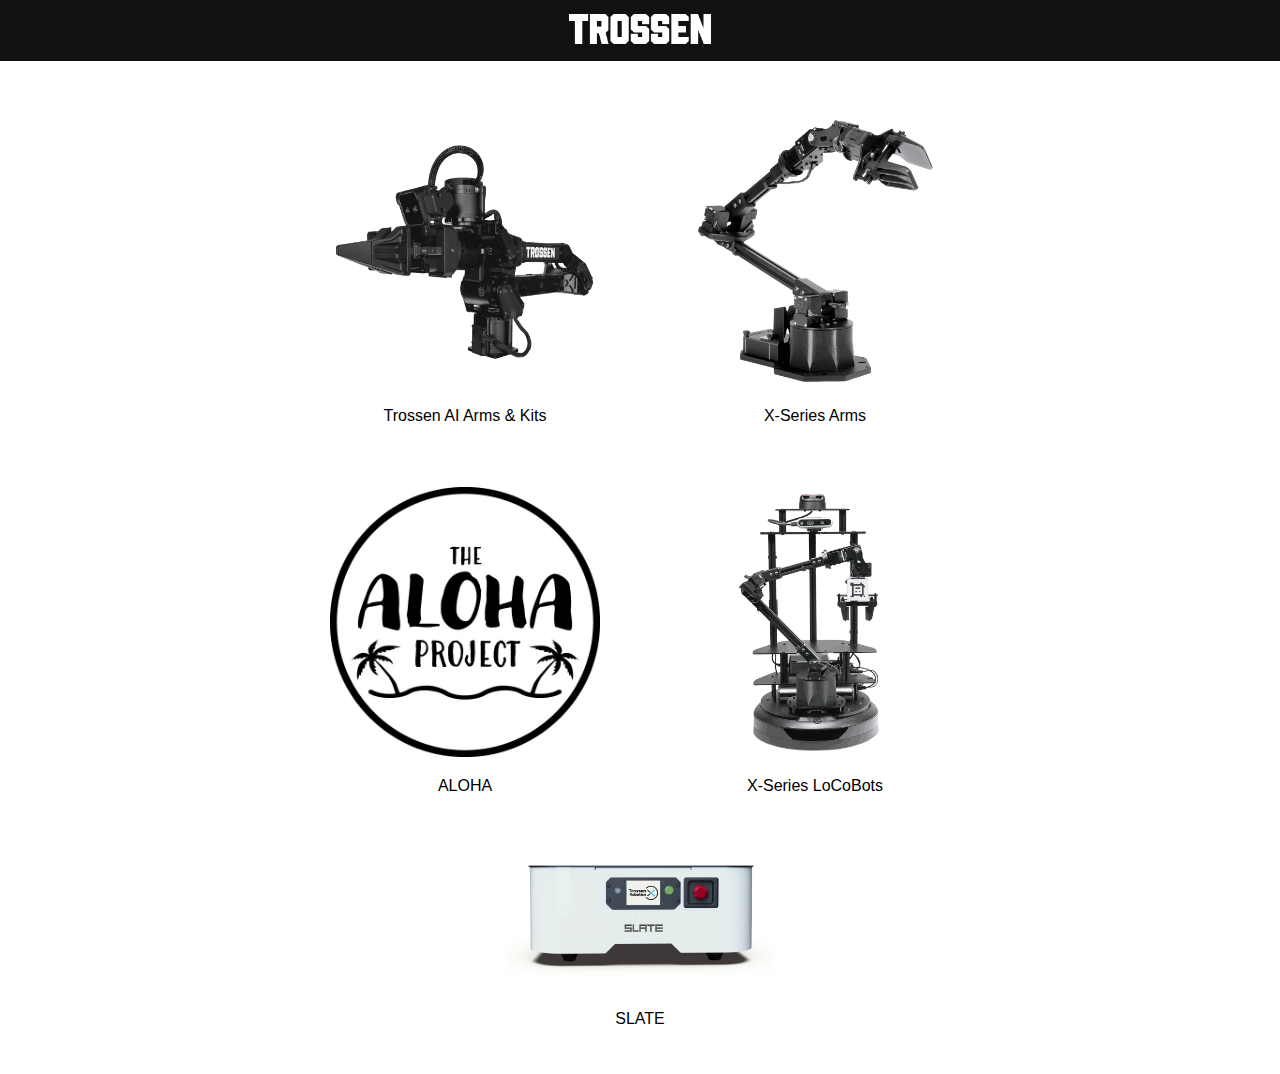
==== commit e4540d5a: "AI Arms & Kits" ====
--- a/docs/index.html
+++ b/docs/index.html
@@ -42,7 +42,7 @@
                             alt="Link to Trossen Arm documentation">
                     </a>
 
-                    <p>Trossen Arms</p>
+                    <p>Trossen AI Arms & Kits</p>
                 </figure>
 
                 <figure id="tr_arms_xs">
